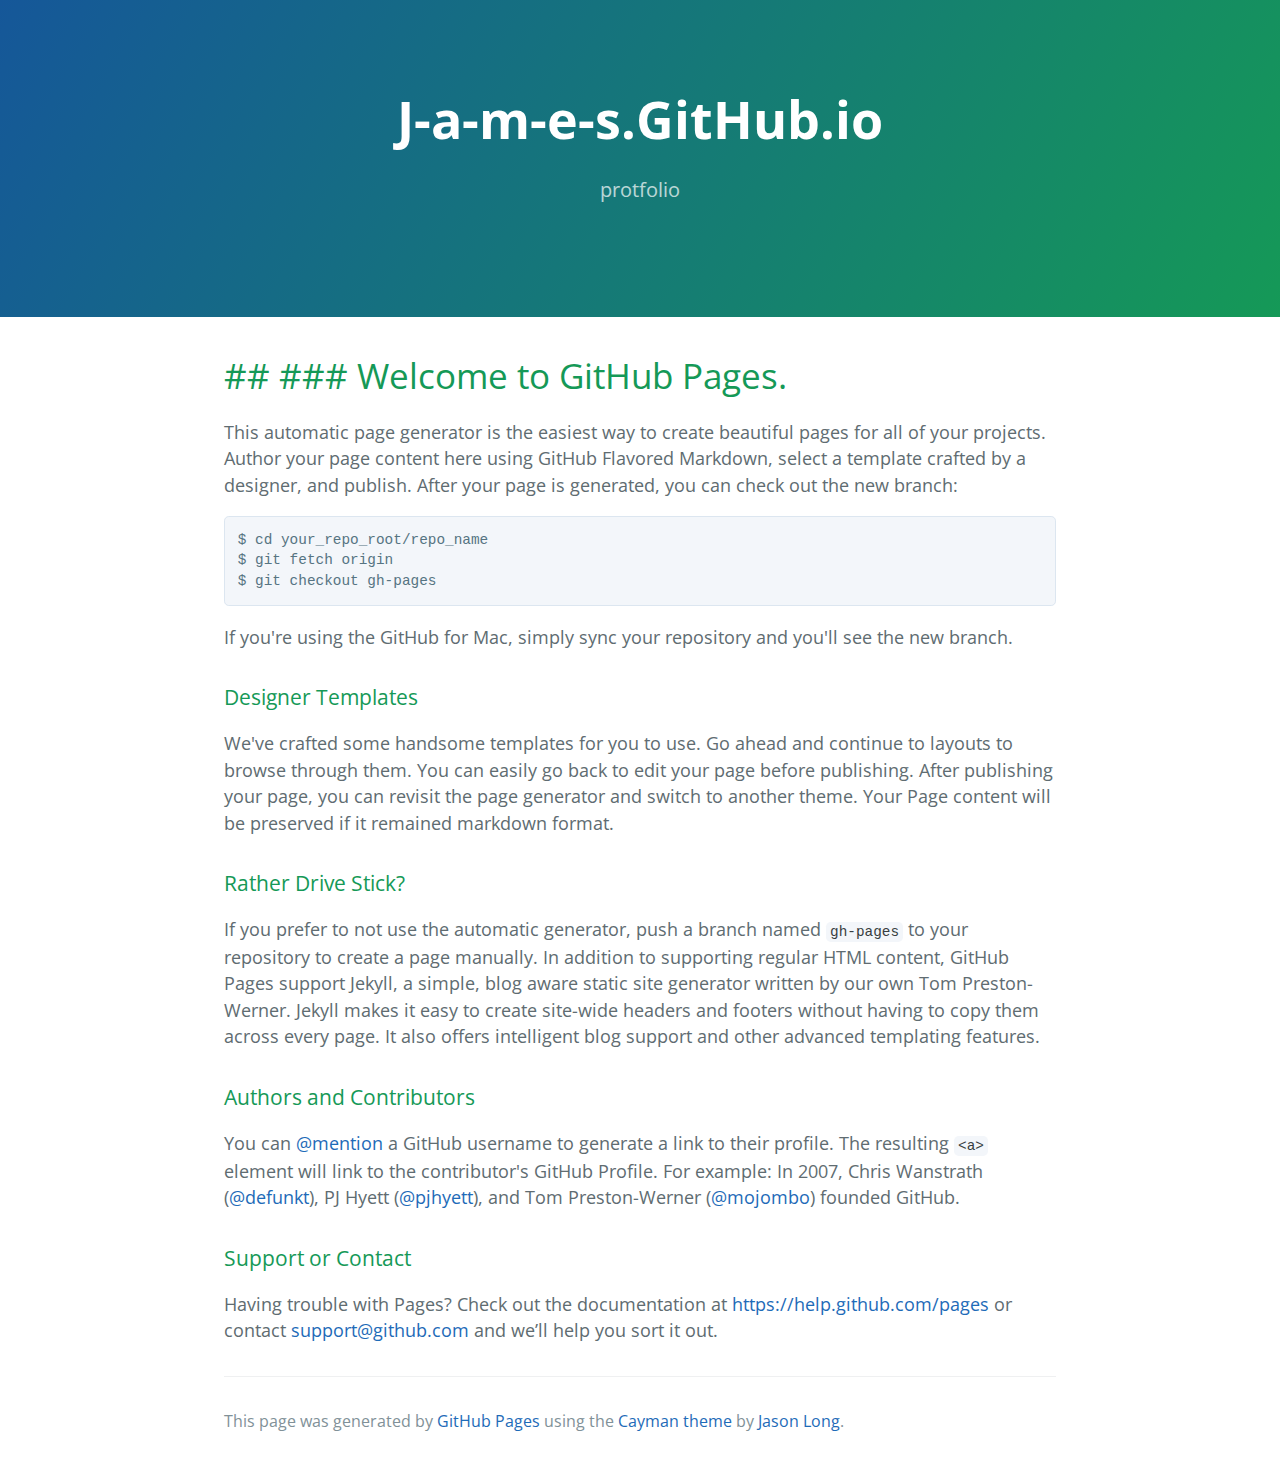
==== index.html @ eb18b42e "Revert "Replace master branch with page content via GitHub"" ====
<!DOCTYPE html>
<html lang="en-us">
  <head>
    <meta charset="UTF-8">
    <title>J-a-m-e-s.GitHub.io by j-a-m-e-s</title>
    <meta name="viewport" content="width=device-width, initial-scale=1">
    <link rel="stylesheet" type="text/css" href="stylesheets/normalize.css" media="screen">
    <link href='http://fonts.googleapis.com/css?family=Open+Sans:400,700' rel='stylesheet' type='text/css'>
    <link rel="stylesheet" type="text/css" href="stylesheets/stylesheet.css" media="screen">
    <link rel="stylesheet" type="text/css" href="stylesheets/github-light.css" media="screen">
  </head>
  <body>
    <section class="page-header">
      <h1 class="project-name">J-a-m-e-s.GitHub.io</h1>
      <h2 class="project-tagline">protfolio</h2>
    </section>

    <section class="main-content">
      <h1>
<a id="--welcome-to-github-pages" class="anchor" href="#--welcome-to-github-pages" aria-hidden="true"><span class="octicon octicon-link"></span></a>## ### Welcome to GitHub Pages.</h1>

<p>This automatic page generator is the easiest way to create beautiful pages for all of your projects. Author your page content here using GitHub Flavored Markdown, select a template crafted by a designer, and publish. After your page is generated, you can check out the new branch:</p>

<pre><code>$ cd your_repo_root/repo_name
$ git fetch origin
$ git checkout gh-pages
</code></pre>

<p>If you're using the GitHub for Mac, simply sync your repository and you'll see the new branch.</p>

<h3>
<a id="designer-templates" class="anchor" href="#designer-templates" aria-hidden="true"><span class="octicon octicon-link"></span></a>Designer Templates</h3>

<p>We've crafted some handsome templates for you to use. Go ahead and continue to layouts to browse through them. You can easily go back to edit your page before publishing. After publishing your page, you can revisit the page generator and switch to another theme. Your Page content will be preserved if it remained markdown format.</p>

<h3>
<a id="rather-drive-stick" class="anchor" href="#rather-drive-stick" aria-hidden="true"><span class="octicon octicon-link"></span></a>Rather Drive Stick?</h3>

<p>If you prefer to not use the automatic generator, push a branch named <code>gh-pages</code> to your repository to create a page manually. In addition to supporting regular HTML content, GitHub Pages support Jekyll, a simple, blog aware static site generator written by our own Tom Preston-Werner. Jekyll makes it easy to create site-wide headers and footers without having to copy them across every page. It also offers intelligent blog support and other advanced templating features.</p>

<h3>
<a id="authors-and-contributors" class="anchor" href="#authors-and-contributors" aria-hidden="true"><span class="octicon octicon-link"></span></a>Authors and Contributors</h3>

<p>You can <a href="https://github.com/blog/821" class="user-mention">@mention</a> a GitHub username to generate a link to their profile. The resulting <code>&lt;a&gt;</code> element will link to the contributor's GitHub Profile. For example: In 2007, Chris Wanstrath (<a href="https://github.com/defunkt" class="user-mention">@defunkt</a>), PJ Hyett (<a href="https://github.com/pjhyett" class="user-mention">@pjhyett</a>), and Tom Preston-Werner (<a href="https://github.com/mojombo" class="user-mention">@mojombo</a>) founded GitHub.</p>

<h3>
<a id="support-or-contact" class="anchor" href="#support-or-contact" aria-hidden="true"><span class="octicon octicon-link"></span></a>Support or Contact</h3>

<p>Having trouble with Pages? Check out the documentation at <a href="https://help.github.com/pages">https://help.github.com/pages</a> or contact <a href="mailto:support@github.com">support@github.com</a> and we’ll help you sort it out.</p>

      <footer class="site-footer">

        <span class="site-footer-credits">This page was generated by <a href="https://pages.github.com">GitHub Pages</a> using the <a href="https://github.com/jasonlong/cayman-theme">Cayman theme</a> by <a href="https://twitter.com/jasonlong">Jason Long</a>.</span>
      </footer>

    </section>

  
  </body>
</html>
---- stylesheets/stylesheet.css ----
* {
  box-sizing: border-box; }

body {
  padding: 0;
  margin: 0;
  font-family: "Open Sans", "Helvetica Neue", Helvetica, Arial, sans-serif;
  font-size: 16px;
  line-height: 1.5;
  color: #606c71; }

a {
  color: #1e6bb8;
  text-decoration: none; }
  a:hover {
    text-decoration: underline; }

.btn {
  display: inline-block;
  margin-bottom: 1rem;
  color: rgba(255, 255, 255, 0.7);
  background-color: rgba(255, 255, 255, 0.08);
  border-color: rgba(255, 255, 255, 0.2);
  border-style: solid;
  border-width: 1px;
  border-radius: 0.3rem;
  transition: color 0.2s, background-color 0.2s, border-color 0.2s; }
  .btn + .btn {
    margin-left: 1rem; }

.btn:hover {
  color: rgba(255, 255, 255, 0.8);
  text-decoration: none;
  background-color: rgba(255, 255, 255, 0.2);
  border-color: rgba(255, 255, 255, 0.3); }

@media screen and (min-width: 64em) {
  .btn {
    padding: 0.75rem 1rem; } }

@media screen and (min-width: 42em) and (max-width: 64em) {
  .btn {
    padding: 0.6rem 0.9rem;
    font-size: 0.9rem; } }

@media screen and (max-width: 42em) {
  .btn {
    display: block;
    width: 100%;
    padding: 0.75rem;
    font-size: 0.9rem; }
    .btn + .btn {
      margin-top: 1rem;
      margin-left: 0; } }

.page-header {
  color: #fff;
  text-align: center;
  background-color: #159957;
  background-image: linear-gradient(120deg, #155799, #159957); }

@media screen and (min-width: 64em) {
  .page-header {
    padding: 5rem 6rem; } }

@media screen and (min-width: 42em) and (max-width: 64em) {
  .page-header {
    padding: 3rem 4rem; } }

@media screen and (max-width: 42em) {
  .page-header {
    padding: 2rem 1rem; } }

.project-name {
  margin-top: 0;
  margin-bottom: 0.1rem; }

@media screen and (min-width: 64em) {
  .project-name {
    font-size: 3.25rem; } }

@media screen and (min-width: 42em) and (max-width: 64em) {
  .project-name {
    font-size: 2.25rem; } }

@media screen and (max-width: 42em) {
  .project-name {
    font-size: 1.75rem; } }

.project-tagline {
  margin-bottom: 2rem;
  font-weight: normal;
  opacity: 0.7; }

@media screen and (min-width: 64em) {
  .project-tagline {
    font-size: 1.25rem; } }

@media screen and (min-width: 42em) and (max-width: 64em) {
  .project-tagline {
    font-size: 1.15rem; } }

@media screen and (max-width: 42em) {
  .project-tagline {
    font-size: 1rem; } }

.main-content :first-child {
  margin-top: 0; }
.main-content img {
  max-width: 100%; }
.main-content h1, .main-content h2, .main-content h3, .main-content h4, .main-content h5, .main-content h6 {
  margin-top: 2rem;
  margin-bottom: 1rem;
  font-weight: normal;
  color: #159957; }
.main-content p {
  margin-bottom: 1em; }
.main-content code {
  padding: 2px 4px;
  font-family: Consolas, "Liberation Mono", Menlo, Courier, monospace;
  font-size: 0.9rem;
  color: #383e41;
  background-color: #f3f6fa;
  border-radius: 0.3rem; }
.main-content pre {
  padding: 0.8rem;
  margin-top: 0;
  margin-bottom: 1rem;
  font: 1rem Consolas, "Liberation Mono", Menlo, Courier, monospace;
  color: #567482;
  word-wrap: normal;
  background-color: #f3f6fa;
  border: solid 1px #dce6f0;
  border-radius: 0.3rem; }
  .main-content pre > code {
    padding: 0;
    margin: 0;
    font-size: 0.9rem;
    color: #567482;
    word-break: normal;
    white-space: pre;
    background: transparent;
    border: 0; }
.main-content .highlight {
  margin-bottom: 1rem; }
  .main-content .highlight pre {
    margin-bottom: 0;
    word-break: normal; }
.main-content .highlight pre, .main-content pre {
  padding: 0.8rem;
  overflow: auto;
  font-size: 0.9rem;
  line-height: 1.45;
  border-radius: 0.3rem; }
.main-content pre code, .main-content pre tt {
  display: inline;
  max-width: initial;
  padding: 0;
  margin: 0;
  overflow: initial;
  line-height: inherit;
  word-wrap: normal;
  background-color: transparent;
  border: 0; }
  .main-content pre code:before, .main-content pre code:after, .main-content pre tt:before, .main-content pre tt:after {
    content: normal; }
.main-content ul, .main-content ol {
  margin-top: 0; }
.main-content blockquote {
  padding: 0 1rem;
  margin-left: 0;
  color: #819198;
  border-left: 0.3rem solid #dce6f0; }
  .main-content blockquote > :first-child {
    margin-top: 0; }
  .main-content blockquote > :last-child {
    margin-bottom: 0; }
.main-content table {
  display: block;
  width: 100%;
  overflow: auto;
  word-break: normal;
  word-break: keep-all; }
  .main-content table th {
    font-weight: bold; }
  .main-content table th, .main-content table td {
    padding: 0.5rem 1rem;
    border: 1px solid #e9ebec; }
.main-content dl {
  padding: 0; }
  .main-content dl dt {
    padding: 0;
    margin-top: 1rem;
    font-size: 1rem;
    font-weight: bold; }
  .main-content dl dd {
    padding: 0;
    margin-bottom: 1rem; }
.main-content hr {
  height: 2px;
  padding: 0;
  margin: 1rem 0;
  background-color: #eff0f1;
  border: 0; }

@media screen and (min-width: 64em) {
  .main-content {
    max-width: 64rem;
    padding: 2rem 6rem;
    margin: 0 auto;
    font-size: 1.1rem; } }

@media screen and (min-width: 42em) and (max-width: 64em) {
  .main-content {
    padding: 2rem 4rem;
    font-size: 1.1rem; } }

@media screen and (max-width: 42em) {
  .main-content {
    padding: 2rem 1rem;
    font-size: 1rem; } }

.site-footer {
  padding-top: 2rem;
  margin-top: 2rem;
  border-top: solid 1px #eff0f1; }

.site-footer-owner {
  display: block;
  font-weight: bold; }

.site-footer-credits {
  color: #819198; }

@media screen and (min-width: 64em) {
  .site-footer {
    font-size: 1rem; } }

@media screen and (min-width: 42em) and (max-width: 64em) {
  .site-footer {
    font-size: 1rem; } }

@media screen and (max-width: 42em) {
  .site-footer {
    font-size: 0.9rem; } }
---- stylesheets/github-light.css ----
/*
   Copyright 2014 GitHub Inc.

   Licensed under the Apache License, Version 2.0 (the "License");
   you may not use this file except in compliance with the License.
   You may obtain a copy of the License at

       http://www.apache.org/licenses/LICENSE-2.0

   Unless required by applicable law or agreed to in writing, software
   distributed under the License is distributed on an "AS IS" BASIS,
   WITHOUT WARRANTIES OR CONDITIONS OF ANY KIND, either express or implied.
   See the License for the specific language governing permissions and
   limitations under the License.

*/

.pl-c /* comment */ {
  color: #969896;
}

.pl-c1      /* constant, markup.raw, meta.diff.header, meta.module-reference, meta.property-name, support, support.constant, support.variable, variable.other.constant */,
.pl-s .pl-v /* string variable */ {
  color: #0086b3;
}

.pl-e  /* entity */,
.pl-en /* entity.name */ {
  color: #795da3;
}

.pl-s .pl-s1 /* string source */,
.pl-smi      /* storage.modifier.import, storage.modifier.package, storage.type.java, variable.other, variable.parameter.function */ {
  color: #333;
}

.pl-ent /* entity.name.tag */ {
  color: #63a35c;
}

.pl-k /* keyword, storage, storage.type */ {
  color: #a71d5d;
}

.pl-pds              /* punctuation.definition.string, string.regexp.character-class */,
.pl-s                /* string */,
.pl-s .pl-pse .pl-s1 /* string punctuation.section.embedded source */,
.pl-sr               /* string.regexp */,
.pl-sr .pl-cce       /* string.regexp constant.character.escape */,
.pl-sr .pl-sra       /* string.regexp string.regexp.arbitrary-repitition */,
.pl-sr .pl-sre       /* string.regexp source.ruby.embedded */ {
  color: #183691;
}

.pl-v /* variable */ {
  color: #ed6a43;
}

.pl-id /* invalid.deprecated */ {
  color: #b52a1d;
}

.pl-ii /* invalid.illegal */ {
  background-color: #b52a1d;
  color: #f8f8f8;
}

.pl-sr .pl-cce /* string.regexp constant.character.escape */ {
  color: #63a35c;
  font-weight: bold;
}

.pl-ml /* markup.list */ {
  color: #693a17;
}

.pl-mh        /* markup.heading */,
.pl-mh .pl-en /* markup.heading entity.name */,
.pl-ms        /* meta.separator */ {
  color: #1d3e81;
  font-weight: bold;
}

.pl-mq /* markup.quote */ {
  color: #008080;
}

.pl-mi /* markup.italic */ {
  color: #333;
  font-style: italic;
}

.pl-mb /* markup.bold */ {
  color: #333;
  font-weight: bold;
}

.pl-md /* markup.deleted, meta.diff.header.from-file */ {
  background-color: #ffecec;
  color: #bd2c00;
}

.pl-mi1 /* markup.inserted, meta.diff.header.to-file */ {
  background-color: #eaffea;
  color: #55a532;
}

.pl-mdr /* meta.diff.range */ {
  color: #795da3;
  font-weight: bold;
}

.pl-mo /* meta.output */ {
  color: #1d3e81;
}
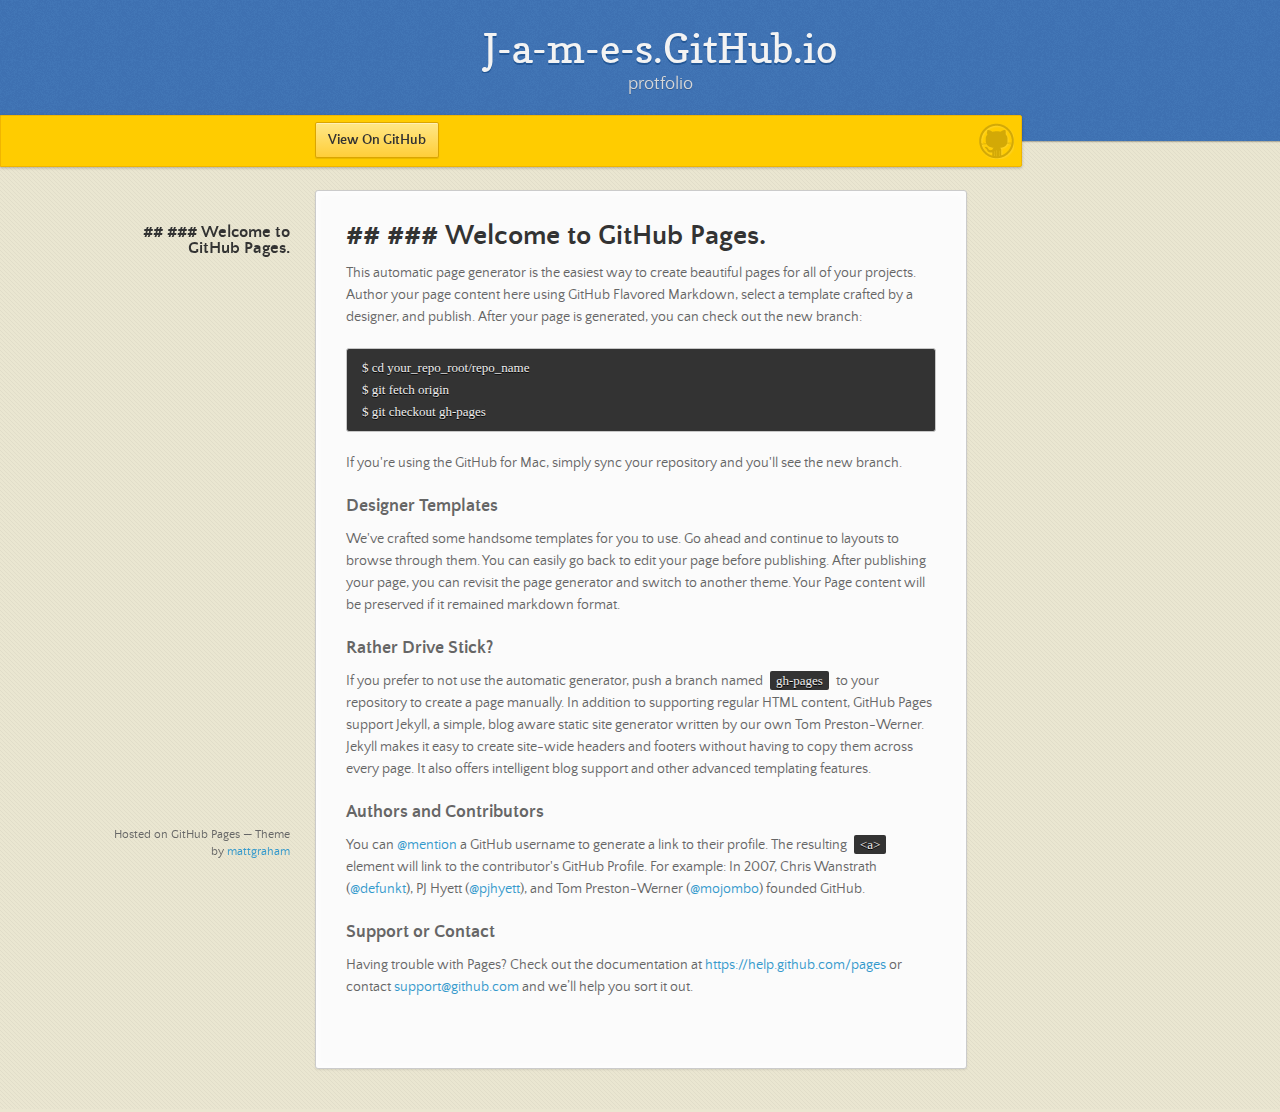
==== commit 117d1772: "Revert "Revert "Replace master branch with page content via GitHub""" ====
--- a/index.html
+++ b/index.html
@@ -1,22 +1,38 @@
-<!DOCTYPE html>
-<html lang="en-us">
+<!doctype html>
+<html>
   <head>
-    <meta charset="UTF-8">
+    <meta charset="utf-8">
+    <meta http-equiv="X-UA-Compatible" content="chrome=1">
     <title>J-a-m-e-s.GitHub.io by j-a-m-e-s</title>
-    <meta name="viewport" content="width=device-width, initial-scale=1">
-    <link rel="stylesheet" type="text/css" href="stylesheets/normalize.css" media="screen">
-    <link href='http://fonts.googleapis.com/css?family=Open+Sans:400,700' rel='stylesheet' type='text/css'>
-    <link rel="stylesheet" type="text/css" href="stylesheets/stylesheet.css" media="screen">
-    <link rel="stylesheet" type="text/css" href="stylesheets/github-light.css" media="screen">
+    <link rel="stylesheet" href="stylesheets/styles.css">
+    <link rel="stylesheet" href="stylesheets/github-dark.css">
+    <script src="https://ajax.googleapis.com/ajax/libs/jquery/1.7.1/jquery.min.js"></script>
+    <script src="javascripts/main.js"></script>
+    <!--[if lt IE 9]>
+      <script src="//html5shiv.googlecode.com/svn/trunk/html5.js"></script>
+    <![endif]-->
+    <meta name="viewport" content="width=device-width, initial-scale=1, user-scalable=no">
+
   </head>
   <body>
-    <section class="page-header">
-      <h1 class="project-name">J-a-m-e-s.GitHub.io</h1>
-      <h2 class="project-tagline">protfolio</h2>
-    </section>
 
-    <section class="main-content">
-      <h1>
+      <header>
+        <h1>J-a-m-e-s.GitHub.io</h1>
+        <p>protfolio</p>
+      </header>
+
+      <div id="banner">
+        <span id="logo"></span>
+
+        <a href="https://github.com/j-a-m-e-s" class="button fork"><strong>View On GitHub</strong></a>
+      </div><!-- end banner -->
+
+    <div class="wrapper">
+      <nav>
+        <ul></ul>
+      </nav>
+      <section>
+        <h1>
 <a id="--welcome-to-github-pages" class="anchor" href="#--welcome-to-github-pages" aria-hidden="true"><span class="octicon octicon-link"></span></a>## ### Welcome to GitHub Pages.</h1>
 
 <p>This automatic page generator is the easiest way to create beautiful pages for all of your projects. Author your page content here using GitHub Flavored Markdown, select a template crafted by a designer, and publish. After your page is generated, you can check out the new branch:</p>
@@ -47,15 +63,12 @@
 <a id="support-or-contact" class="anchor" href="#support-or-contact" aria-hidden="true"><span class="octicon octicon-link"></span></a>Support or Contact</h3>
 
 <p>Having trouble with Pages? Check out the documentation at <a href="https://help.github.com/pages">https://help.github.com/pages</a> or contact <a href="mailto:support@github.com">support@github.com</a> and we’ll help you sort it out.</p>
-
-      <footer class="site-footer">
-
-        <span class="site-footer-credits">This page was generated by <a href="https://pages.github.com">GitHub Pages</a> using the <a href="https://github.com/jasonlong/cayman-theme">Cayman theme</a> by <a href="https://twitter.com/jasonlong">Jason Long</a>.</span>
+      </section>
+      <footer>
+        <p><small>Hosted on GitHub Pages &mdash; Theme by <a href="https://twitter.com/michigangraham">mattgraham</a></small></p>
       </footer>
-
-    </section>
-
-  
+    </div>
+    <!--[if !IE]><script>fixScale(document);</script><![endif]-->
+    
   </body>
 </html>
-
--- a/stylesheets/styles.css
+++ b/stylesheets/styles.css
@@ -0,0 +1,1010 @@
+/*
+Leap Day for GitHub Pages
+by Matt Graham
+*/
+@font-face {
+  font-family: 'Quattrocento Sans';
+  src: url("../fonts/quattrocentosans-bold-webfont.eot");
+  src: url("../fonts/quattrocentosans-bold-webfont.eot?#iefix") format("embedded-opentype"), url("../fonts/quattrocentosans-bold-webfont.woff") format("woff"), url("../fonts/quattrocentosans-bold-webfont.ttf") format("truetype"), url("../fonts/quattrocentosans-bold-webfont.svg#QuattrocentoSansBold") format("svg");
+  font-weight: bold;
+  font-style: normal;
+}
+
+@font-face {
+  font-family: 'Quattrocento Sans';
+  src: url("../fonts/quattrocentosans-bolditalic-webfont.eot");
+  src: url("../fonts/quattrocentosans-bolditalic-webfont.eot?#iefix") format("embedded-opentype"), url("../fonts/quattrocentosans-bolditalic-webfont.woff") format("woff"), url("../fonts/quattrocentosans-bolditalic-webfont.ttf") format("truetype"), url("../fonts/quattrocentosans-bolditalic-webfont.svg#QuattrocentoSansBoldItalic") format("svg");
+  font-weight: bold;
+  font-style: italic;
+}
+
+@font-face {
+  font-family: 'Quattrocento Sans';
+  src: url("../fonts/quattrocentosans-italic-webfont.eot");
+  src: url("../fonts/quattrocentosans-italic-webfont.eot?#iefix") format("embedded-opentype"), url("../fonts/quattrocentosans-italic-webfont.woff") format("woff"), url("../fonts/quattrocentosans-italic-webfont.ttf") format("truetype"), url("../fonts/quattrocentosans-italic-webfont.svg#QuattrocentoSansItalic") format("svg");
+  font-weight: normal;
+  font-style: italic;
+}
+
+@font-face {
+  font-family: 'Quattrocento Sans';
+  src: url("../fonts/quattrocentosans-regular-webfont.eot");
+  src: url("../fonts/quattrocentosans-regular-webfont.eot?#iefix") format("embedded-opentype"), url("../fonts/quattrocentosans-regular-webfont.woff") format("woff"), url("../fonts/quattrocentosans-regular-webfont.ttf") format("truetype"), url("../fonts/quattrocentosans-regular-webfont.svg#QuattrocentoSansRegular") format("svg");
+  font-weight: normal;
+  font-style: normal;
+}
+
+@font-face {
+  font-family: 'Copse';
+  src: url("../fonts/copse-regular-webfont.eot");
+  src: url("../fonts/copse-regular-webfont.eot?#iefix") format("embedded-opentype"), url("../fonts/copse-regular-webfont.woff") format("woff"), url("../fonts/copse-regular-webfont.ttf") format("truetype"), url("../fonts/copse-regular-webfont.svg#CopseRegular") format("svg");
+  font-weight: normal;
+  font-style: normal;
+}
+
+/* normalize.css 2012-02-07T12:37 UTC - https://github.com/necolas/normalize.css */
+/* =============================================================================
+   HTML5 display definitions
+   ========================================================================== */
+/*
+ * Corrects block display not defined in IE6/7/8/9 & FF3
+ */
+article,
+aside,
+details,
+figcaption,
+figure,
+footer,
+header,
+hgroup,
+nav,
+section,
+summary {
+  display: block;
+}
+
+/*
+ * Corrects inline-block display not defined in IE6/7/8/9 & FF3
+ */
+audio,
+canvas,
+video {
+  display: inline-block;
+  *display: inline;
+  *zoom: 1;
+}
+
+/*
+ * Prevents modern browsers from displaying 'audio' without controls
+ */
+audio:not([controls]) {
+  display: none;
+}
+
+/*
+ * Addresses styling for 'hidden' attribute not present in IE7/8/9, FF3, S4
+ * Known issue: no IE6 support
+ */
+[hidden] {
+  display: none;
+}
+
+/* =============================================================================
+   Base
+   ========================================================================== */
+/*
+ * 1. Corrects text resizing oddly in IE6/7 when body font-size is set using em units
+ *    http://clagnut.com/blog/348/#c790
+ * 2. Prevents iOS text size adjust after orientation change, without disabling user zoom
+ *    www.456bereastreet.com/archive/201012/controlling_text_size_in_safari_for_ios_without_disabling_user_zoom/
+ */
+html {
+  font-size: 100%;
+  /* 1 */
+  -webkit-text-size-adjust: 100%;
+  /* 2 */
+  -ms-text-size-adjust: 100%;
+  /* 2 */
+}
+
+/*
+ * Addresses font-family inconsistency between 'textarea' and other form elements.
+ */
+html,
+button,
+input,
+select,
+textarea {
+  font-family: sans-serif;
+}
+
+/*
+ * Addresses margins handled incorrectly in IE6/7
+ */
+body {
+  margin: 0;
+}
+
+/* =============================================================================
+   Links
+   ========================================================================== */
+/*
+ * Addresses outline displayed oddly in Chrome
+ */
+a:focus {
+  outline: thin dotted;
+}
+
+/*
+ * Improves readability when focused and also mouse hovered in all browsers
+ * people.opera.com/patrickl/experiments/keyboard/test
+ */
+a:hover,
+a:active {
+  outline: 0;
+}
+
+/* =============================================================================
+   Typography
+   ========================================================================== */
+/*
+ * Addresses font sizes and margins set differently in IE6/7
+ * Addresses font sizes within 'section' and 'article' in FF4+, Chrome, S5
+ */
+h1 {
+  font-size: 2em;
+  margin: 0.67em 0;
+}
+
+h2 {
+  font-size: 1.5em;
+  margin: 0.83em 0;
+}
+
+h3 {
+  font-size: 1.17em;
+  margin: 1em 0;
+}
+
+h4 {
+  font-size: 1em;
+  margin: 1.33em 0;
+}
+
+h5 {
+  font-size: 0.83em;
+  margin: 1.67em 0;
+}
+
+h6 {
+  font-size: 0.75em;
+  margin: 2.33em 0;
+}
+
+/*
+ * Addresses styling not present in IE7/8/9, S5, Chrome
+ */
+abbr[title] {
+  border-bottom: 1px dotted;
+}
+
+/*
+ * Addresses style set to 'bolder' in FF3+, S4/5, Chrome
+*/
+b,
+strong {
+  font-weight: bold;
+}
+
+blockquote {
+  margin: 1em 40px;
+}
+
+/*
+ * Addresses styling not present in S5, Chrome
+ */
+dfn {
+  font-style: italic;
+}
+
+/*
+ * Addresses styling not present in IE6/7/8/9
+ */
+mark {
+  background: #ff0;
+  color: #000;
+}
+
+/*
+ * Addresses margins set differently in IE6/7
+ */
+p,
+pre {
+  margin: 1em 0;
+}
+
+/*
+ * Corrects font family set oddly in IE6, S4/5, Chrome
+ * en.wikipedia.org/wiki/User:Davidgothberg/Test59
+ */
+pre,
+code,
+kbd,
+samp {
+  font-family: monospace, serif;
+  _font-family: 'courier new', monospace;
+  font-size: 1em;
+}
+
+/*
+ * 1. Addresses CSS quotes not supported in IE6/7
+ * 2. Addresses quote property not supported in S4
+ */
+/* 1 */
+q {
+  quotes: none;
+}
+
+/* 2 */
+q:before,
+q:after {
+  content: '';
+  content: none;
+}
+
+small {
+  font-size: 75%;
+}
+
+/*
+ * Prevents sub and sup affecting line-height in all browsers
+ * gist.github.com/413930
+ */
+sub,
+sup {
+  font-size: 75%;
+  line-height: 0;
+  position: relative;
+  vertical-align: baseline;
+}
+
+sup {
+  top: -0.5em;
+}
+
+sub {
+  bottom: -0.25em;
+}
+
+/* =============================================================================
+   Lists
+   ========================================================================== */
+/*
+ * Addresses margins set differently in IE6/7
+ */
+dl,
+menu,
+ol,
+ul {
+  margin: 1em 0;
+}
+
+dd {
+  margin: 0 0 0 40px;
+}
+
+/*
+ * Addresses paddings set differently in IE6/7
+ */
+menu,
+ol,
+ul {
+  padding: 0 0 0 40px;
+}
+
+/*
+ * Corrects list images handled incorrectly in IE7
+ */
+nav ul,
+nav ol {
+  list-style: none;
+  list-style-image: none;
+}
+
+/* =============================================================================
+   Embedded content
+   ========================================================================== */
+/*
+ * 1. Removes border when inside 'a' element in IE6/7/8/9, FF3
+ * 2. Improves image quality when scaled in IE7
+ *    code.flickr.com/blog/2008/11/12/on-ui-quality-the-little-things-client-side-image-resizing/
+ */
+img {
+  border: 0;
+  /* 1 */
+  -ms-interpolation-mode: bicubic;
+  /* 2 */
+}
+
+/*
+ * Corrects overflow displayed oddly in IE9
+ */
+svg:not(:root) {
+  overflow: hidden;
+}
+
+/* =============================================================================
+   Figures
+   ========================================================================== */
+/*
+ * Addresses margin not present in IE6/7/8/9, S5, O11
+ */
+figure {
+  margin: 0;
+}
+
+/* =============================================================================
+   Forms
+   ========================================================================== */
+/*
+ * Corrects margin displayed oddly in IE6/7
+ */
+form {
+  margin: 0;
+}
+
+/*
+ * Define consistent border, margin, and padding
+ */
+fieldset {
+  border: 1px solid #c0c0c0;
+  margin: 0 2px;
+  padding: 0.35em 0.625em 0.75em;
+}
+
+/*
+ * 1. Corrects color not being inherited in IE6/7/8/9
+ * 2. Corrects text not wrapping in FF3 
+ * 3. Corrects alignment displayed oddly in IE6/7
+ */
+legend {
+  border: 0;
+  /* 1 */
+  padding: 0;
+  white-space: normal;
+  /* 2 */
+  *margin-left: -7px;
+  /* 3 */
+}
+
+/*
+ * 1. Corrects font size not being inherited in all browsers
+ * 2. Addresses margins set differently in IE6/7, FF3+, S5, Chrome
+ * 3. Improves appearance and consistency in all browsers
+ */
+button,
+input,
+select,
+textarea {
+  font-size: 100%;
+  /* 1 */
+  margin: 0;
+  /* 2 */
+  vertical-align: baseline;
+  /* 3 */
+  *vertical-align: middle;
+  /* 3 */
+}
+
+/*
+ * Addresses FF3/4 setting line-height on 'input' using !important in the UA stylesheet
+ */
+button,
+input {
+  line-height: normal;
+  /* 1 */
+}
+
+/*
+ * 1. Improves usability and consistency of cursor style between image-type 'input' and others
+ * 2. Corrects inability to style clickable 'input' types in iOS
+ * 3. Removes inner spacing in IE7 without affecting normal text inputs
+ *    Known issue: inner spacing remains in IE6
+ */
+button,
+input[type="button"],
+input[type="reset"],
+input[type="submit"] {
+  cursor: pointer;
+  /* 1 */
+  -webkit-appearance: button;
+  /* 2 */
+  *overflow: visible;
+  /* 3 */
+}
+
+/*
+ * Re-set default cursor for disabled elements
+ */
+button[disabled],
+input[disabled] {
+  cursor: default;
+}
+
+/*
+ * 1. Addresses box sizing set to content-box in IE8/9
+ * 2. Removes excess padding in IE8/9
+ * 3. Removes excess padding in IE7
+      Known issue: excess padding remains in IE6
+ */
+input[type="checkbox"],
+input[type="radio"] {
+  box-sizing: border-box;
+  /* 1 */
+  padding: 0;
+  /* 2 */
+  *height: 13px;
+  /* 3 */
+  *width: 13px;
+  /* 3 */
+}
+
+/*
+ * 1. Addresses appearance set to searchfield in S5, Chrome
+ * 2. Addresses box-sizing set to border-box in S5, Chrome (include -moz to future-proof)
+ */
+input[type="search"] {
+  -webkit-appearance: textfield;
+  /* 1 */
+  -moz-box-sizing: content-box;
+  -webkit-box-sizing: content-box;
+  /* 2 */
+  box-sizing: content-box;
+}
+
+/*
+ * Removes inner padding and search cancel button in S5, Chrome on OS X
+ */
+input[type="search"]::-webkit-search-decoration,
+input[type="search"]::-webkit-search-cancel-button {
+  -webkit-appearance: none;
+}
+
+/*
+ * Removes inner padding and border in FF3+
+ * www.sitepen.com/blog/2008/05/14/the-devils-in-the-details-fixing-dojos-toolbar-buttons/
+ */
+button::-moz-focus-inner,
+input::-moz-focus-inner {
+  border: 0;
+  padding: 0;
+}
+
+/*
+ * 1. Removes default vertical scrollbar in IE6/7/8/9
+ * 2. Improves readability and alignment in all browsers
+ */
+textarea {
+  overflow: auto;
+  /* 1 */
+  vertical-align: top;
+  /* 2 */
+}
+
+/* =============================================================================
+   Tables
+   ========================================================================== */
+/*
+ * Remove most spacing between table cells
+ */
+table {
+  border-collapse: collapse;
+  border-spacing: 0;
+}
+
+body {
+  font: 14px/22px "Quattrocento Sans", "Helvetica Neue", Helvetica, Arial, sans-serif;
+  color: #666;
+  font-weight: 300;
+  margin: 0px;
+  padding: 0px 0 20px 0px;
+  background: url(../images/body-background.png) #eae6d1;
+}
+
+h1, h2, h3, h4, h5, h6 {
+  color: #333;
+  margin: 0 0 10px;
+}
+
+p, ul, ol, table, pre, dl {
+  margin: 0 0 20px;
+}
+
+h1, h2, h3 {
+  line-height: 1.1;
+}
+
+h1 {
+  font-size: 28px;
+}
+
+h2 {
+  font-size: 24px;
+  color: #393939;
+}
+
+h3, h4, h5, h6 {
+  color: #666666;
+}
+
+h3 {
+  font-size: 18px;
+  line-height: 24px;
+}
+
+a {
+  color: #3399cc;
+  font-weight: 400;
+  text-decoration: none;
+}
+
+a small {
+  font-size: 11px;
+  color: #666;
+  margin-top: -0.6em;
+  display: block;
+}
+
+ul {
+  list-style-image: url("../images/bullet.png");
+}
+
+strong {
+  font-weight: bold;
+  color: #333;
+}
+
+.wrapper {
+  width: 650px;
+  margin: 0 auto;
+  position: relative;
+}
+
+section img {
+  max-width: 100%;
+}
+
+blockquote {
+  border-left: 1px solid #ffcc00;
+  margin: 0;
+  padding: 0 0 0 20px;
+  font-style: italic;
+}
+
+code {
+  font-family: "Lucida Sans", Monaco, Bitstream Vera Sans Mono, Lucida Console, Terminal;
+  font-size: 13px;
+  color: #efefef;
+  text-shadow: 0px 1px 0px #000;
+  margin: 0 4px;
+  padding: 2px 6px;
+  background: #333;
+  -moz-border-radius: 2px;
+  -webkit-border-radius: 2px;
+  -o-border-radius: 2px;
+  -ms-border-radius: 2px;
+  -khtml-border-radius: 2px;
+  border-radius: 2px;
+}
+
+pre {
+  padding: 8px 15px;
+  background: #333333;
+  -moz-border-radius: 3px;
+  -webkit-border-radius: 3px;
+  -o-border-radius: 3px;
+  -ms-border-radius: 3px;
+  -khtml-border-radius: 3px;
+  border-radius: 3px;
+  border: 1px solid #c7c7c7;
+  overflow: auto;
+  overflow-y: hidden;
+}
+pre code {
+  margin: 0px;
+  padding: 0px;
+}
+
+table {
+  width: 100%;
+  border-collapse: collapse;
+}
+
+th {
+  text-align: left;
+  padding: 5px 10px;
+  border-bottom: 1px solid #e5e5e5;
+  color: #444;
+}
+
+td {
+  text-align: left;
+  padding: 5px 10px;
+  border-bottom: 1px solid #e5e5e5;
+  border-right: 1px solid #ffcc00;
+}
+td:first-child {
+  border-left: 1px solid #ffcc00;
+}
+
+hr {
+  border: 0;
+  outline: none;
+  height: 11px;
+  background: transparent url("../images/hr.gif") center center repeat-x;
+  margin: 0 0 20px;
+}
+
+dt {
+  color: #444;
+  font-weight: 700;
+}
+
+header {
+  padding: 25px 20px 40px 20px;
+  margin: 0;
+  position: fixed;
+  top: 0;
+  left: 0;
+  right: 0;
+  width: 100%;
+  text-align: center;
+  background: url(../images/background.png) #4276b6;
+  -moz-box-shadow: 1px 0px 2px rgba(0, 0, 0, 0.75);
+  -webkit-box-shadow: 1px 0px 2px rgba(0, 0, 0, 0.75);
+  -o-box-shadow: 1px 0px 2px rgba(0, 0, 0, 0.75);
+  box-shadow: 1px 0px 2px rgba(0, 0, 0, 0.75);
+  z-index: 99;
+  -webkit-font-smoothing: antialiased;
+  min-height: 76px;
+}
+header h1 {
+  font: 40px/48px "Copse", "Helvetica Neue", Helvetica, Arial, sans-serif;
+  color: #f3f3f3;
+  text-shadow: 0px 2px 0px #235796;
+  margin: 0px;
+  white-space: nowrap;
+  overflow: hidden;
+  text-overflow: ellipsis;
+  -o-text-overflow: ellipsis;
+  -ms-text-overflow: ellipsis;
+}
+header p {
+  color: #d8d8d8;
+  text-shadow: rgba(0, 0, 0, 0.2) 0 1px 0;
+  font-size: 18px;
+  margin: 0px;
+}
+
+#banner {
+  z-index: 100;
+  left: 0;
+  right: 50%;
+  height: 50px;
+  margin-right: -382px;
+  position: fixed;
+  top: 115px;
+  background: #ffcc00;
+  border: 1px solid #f0b500;
+  -moz-box-shadow: 0px 1px 3px rgba(0, 0, 0, 0.25);
+  -webkit-box-shadow: 0px 1px 3px rgba(0, 0, 0, 0.25);
+  -o-box-shadow: 0px 1px 3px rgba(0, 0, 0, 0.25);
+  box-shadow: 0px 1px 3px rgba(0, 0, 0, 0.25);
+  -moz-border-radius: 0px 2px 2px 0px;
+  -webkit-border-radius: 0px 2px 2px 0px;
+  -o-border-radius: 0px 2px 2px 0px;
+  -ms-border-radius: 0px 2px 2px 0px;
+  -khtml-border-radius: 0px 2px 2px 0px;
+  border-radius: 0px 2px 2px 0px;
+  padding-right: 10px;
+}
+#banner .button {
+  border: 1px solid #dba500;
+  background: -webkit-gradient(linear, 50% 0%, 50% 100%, color-stop(0%, #ffe788), color-stop(100%, #ffce38));
+  background: -webkit-linear-gradient(#ffe788, #ffce38);
+  background: -moz-linear-gradient(#ffe788, #ffce38);
+  background: -o-linear-gradient(#ffe788, #ffce38);
+  background: -ms-linear-gradient(#ffe788, #ffce38);
+  background: linear-gradient(#ffe788, #ffce38);
+  -moz-border-radius: 2px;
+  -webkit-border-radius: 2px;
+  -o-border-radius: 2px;
+  -ms-border-radius: 2px;
+  -khtml-border-radius: 2px;
+  border-radius: 2px;
+  -moz-box-shadow: inset 0px 1px 0px rgba(255, 255, 255, 0.4), 0px 1px 1px rgba(0, 0, 0, 0.1);
+  -webkit-box-shadow: inset 0px 1px 0px rgba(255, 255, 255, 0.4), 0px 1px 1px rgba(0, 0, 0, 0.1);
+  -o-box-shadow: inset 0px 1px 0px rgba(255, 255, 255, 0.4), 0px 1px 1px rgba(0, 0, 0, 0.1);
+  box-shadow: inset 0px 1px 0px rgba(255, 255, 255, 0.4), 0px 1px 1px rgba(0, 0, 0, 0.1);
+  background-color: #FFE788;
+  margin-left: 5px;
+  padding: 10px 12px;
+  margin-top: 6px;
+  line-height: 14px;
+  font-size: 14px;
+  color: #333;
+  font-weight: bold;
+  display: inline-block;
+  text-align: center;
+}
+#banner .button:hover {
+  background: -webkit-gradient(linear, 50% 0%, 50% 100%, color-stop(0%, #ffe788), color-stop(100%, #ffe788));
+  background: -webkit-linear-gradient(#ffe788, #ffe788);
+  background: -moz-linear-gradient(#ffe788, #ffe788);
+  background: -o-linear-gradient(#ffe788, #ffe788);
+  background: -ms-linear-gradient(#ffe788, #ffe788);
+  background: linear-gradient(#ffe788, #ffe788);
+  background-color: #ffeca0;
+}
+#banner .fork {
+  position: fixed;
+  left: 50%;
+  margin-left: -325px;
+  padding: 10px 12px;
+  margin-top: 6px;
+  line-height: 14px;
+  font-size: 14px;
+  background-color: #FFE788;
+}
+#banner .downloads {
+  float: right;
+  margin: 0 45px 0 0;
+}
+#banner .downloads span {
+  float: left;
+  line-height: 52px;
+  font-size: 90%;
+  color: #9d7f0d;
+  text-transform: uppercase;
+  text-shadow: rgba(255, 255, 255, 0.2) 0 1px 0;
+}
+#banner ul {
+  list-style: none;
+  height: 40px;
+  padding: 0;
+  float: left;
+  margin-left: 10px;
+}
+#banner ul li {
+  display: inline;
+}
+#banner ul li a.button {
+  background-color: #FFE788;
+}
+#banner #logo {
+  position: absolute;
+  height: 36px;
+  width: 36px;
+  right: 7px;
+  top: 7px;
+  display: block;
+  background: url(../images/octocat-logo.png);
+}
+
+section {
+  width: 590px;
+  padding: 30px 30px 50px 30px;
+  margin: 20px 0;
+  margin-top: 190px;
+  position: relative;
+  background: #fbfbfb;
+  -moz-border-radius: 3px;
+  -webkit-border-radius: 3px;
+  -o-border-radius: 3px;
+  -ms-border-radius: 3px;
+  -khtml-border-radius: 3px;
+  border-radius: 3px;
+  border: 1px solid #cbcbcb;
+  -moz-box-shadow: 0px 1px 2px rgba(0, 0, 0, 0.09), inset 0px 0px 2px 2px rgba(255, 255, 255, 0.5), inset 0 0 5px 5px rgba(255, 255, 255, 0.4);
+  -webkit-box-shadow: 0px 1px 2px rgba(0, 0, 0, 0.09), inset 0px 0px 2px 2px rgba(255, 255, 255, 0.5), inset 0 0 5px 5px rgba(255, 255, 255, 0.4);
+  -o-box-shadow: 0px 1px 2px rgba(0, 0, 0, 0.09), inset 0px 0px 2px 2px rgba(255, 255, 255, 0.5), inset 0 0 5px 5px rgba(255, 255, 255, 0.4);
+  box-shadow: 0px 1px 2px rgba(0, 0, 0, 0.09), inset 0px 0px 2px 2px rgba(255, 255, 255, 0.5), inset 0 0 5px 5px rgba(255, 255, 255, 0.4);
+}
+
+small {
+  font-size: 12px;
+}
+
+nav {
+  width: 230px;
+  position: fixed;
+  top: 220px;
+  left: 50%;
+  margin-left: -580px;
+  text-align: right;
+}
+nav ul {
+  list-style: none;
+  list-style-image: none;
+  font-size: 14px;
+  line-height: 24px;
+}
+nav ul li {
+  padding: 5px 0px;
+  line-height: 16px;
+}
+nav ul li.tag-h1 {
+  font-size: 1.2em;
+}
+nav ul li.tag-h1 a {
+  font-weight: bold;
+  color: #333;
+}
+nav ul li.tag-h2 + .tag-h1 {
+  margin-top: 10px;
+}
+nav ul a {
+  color: #666;
+}
+nav ul a:hover {
+  color: #999;
+}
+
+footer {
+  width: 180px;
+  position: fixed;
+  left: 50%;
+  margin-left: -530px;
+  bottom: 20px;
+  text-align: right;
+  line-height: 16px;
+}
+
+@media print, screen and (max-width: 1060px) {
+  div.wrapper {
+    width: auto;
+    margin: 0;
+  }
+
+  nav {
+    display: none;
+  }
+
+  header, section, footer {
+    float: none;
+  }
+  header h1, section h1, footer h1 {
+    white-space: nowrap;
+    overflow: hidden;
+    text-overflow: ellipsis;
+    -o-text-overflow: ellipsis;
+    -ms-text-overflow: ellipsis;
+  }
+
+  #banner {
+    width: 100%;
+  }
+  #banner .downloads {
+    margin-right: 60px;
+  }
+  #banner #logo {
+    margin-right: 15px;
+  }
+
+  section {
+    border: 1px solid #e5e5e5;
+    border-width: 1px 0;
+    padding: 20px auto;
+    margin: 190px auto 20px;
+    max-width: 600px;
+  }
+
+  footer {
+    text-align: center;
+    margin: 20px auto;
+    position: relative;
+    left: auto;
+    bottom: auto;
+    width: auto;
+  }
+}
+@media print, screen and (max-width: 720px) {
+  body {
+    word-wrap: break-word;
+  }
+
+  header {
+    padding: 20px 20px;
+    margin: 0;
+  }
+  header h1 {
+    font-size: 32px;
+    white-space: nowrap;
+    overflow: hidden;
+    text-overflow: ellipsis;
+    -o-text-overflow: ellipsis;
+    -ms-text-overflow: ellipsis;
+  }
+  header p {
+    display: none;
+  }
+
+  #banner {
+    top: 80px;
+  }
+  #banner .fork {
+    float: left;
+    display: inline-block;
+    margin-left: 0px;
+    position: fixed;
+    left: 20px;
+  }
+
+  section {
+    margin-top: 130px;
+    margin-bottom: 0px;
+    width: auto;
+  }
+
+  header ul, header p.view {
+    position: static;
+  }
+}
+@media print, screen and (max-width: 480px) {
+  header {
+    position: relative;
+    padding: 5px 0px;
+    min-height: 0px;
+  }
+  header h1 {
+    font-size: 24px;
+    white-space: nowrap;
+    overflow: hidden;
+    text-overflow: ellipsis;
+    -o-text-overflow: ellipsis;
+    -ms-text-overflow: ellipsis;
+  }
+
+  section {
+    margin-top: 5px;
+  }
+
+  #banner {
+    display: none;
+  }
+
+  header ul {
+    display: none;
+  }
+}
+@media print {
+  body {
+    padding: 0.4in;
+    font-size: 12pt;
+    color: #444;
+  }
+}
+@media print, screen and (max-height: 680px) {
+  footer {
+    text-align: center;
+    margin: 20px auto;
+    position: relative;
+    left: auto;
+    bottom: auto;
+    width: auto;
+  }
+}
+@media print, screen and (max-height: 480px) {
+  nav {
+    display: none;
+  }
+
+  footer {
+    text-align: center;
+    margin: 20px auto;
+    position: relative;
+    left: auto;
+    bottom: auto;
+    width: auto;
+  }
+}
--- a/stylesheets/github-dark.css
+++ b/stylesheets/github-dark.css
@@ -0,0 +1,116 @@
+/*
+   Copyright 2014 GitHub Inc.
+
+   Licensed under the Apache License, Version 2.0 (the "License");
+   you may not use this file except in compliance with the License.
+   You may obtain a copy of the License at
+
+       http://www.apache.org/licenses/LICENSE-2.0
+
+   Unless required by applicable law or agreed to in writing, software
+   distributed under the License is distributed on an "AS IS" BASIS,
+   WITHOUT WARRANTIES OR CONDITIONS OF ANY KIND, either express or implied.
+   See the License for the specific language governing permissions and
+   limitations under the License.
+
+*/
+
+.pl-c /* comment */ {
+  color: #969896;
+}
+
+.pl-c1      /* constant, markup.raw, meta.diff.header, meta.module-reference, meta.property-name, support, support.constant, support.variable, variable.other.constant */,
+.pl-s .pl-v /* string variable */ {
+  color: #0099cd;
+}
+
+.pl-e  /* entity */,
+.pl-en /* entity.name */ {
+  color: #9774cb;
+}
+
+.pl-s .pl-s1 /* string source */,
+.pl-smi      /* storage.modifier.import, storage.modifier.package, storage.type.java, variable.other, variable.parameter.function */ {
+  color: #ddd;
+}
+
+.pl-ent /* entity.name.tag */ {
+  color: #7bcc72;
+}
+
+.pl-k /* keyword, storage, storage.type */ {
+  color: #cc2372;
+}
+
+.pl-pds              /* punctuation.definition.string, string.regexp.character-class */,
+.pl-s                /* string */,
+.pl-s .pl-pse .pl-s1 /* string punctuation.section.embedded source */,
+.pl-sr               /* string.regexp */,
+.pl-sr .pl-cce       /* string.regexp constant.character.escape */,
+.pl-sr .pl-sra       /* string.regexp string.regexp.arbitrary-repitition */,
+.pl-sr .pl-sre       /* string.regexp source.ruby.embedded */ {
+  color: #3c66e2;
+}
+
+.pl-v /* variable */ {
+  color: #fb8764;
+}
+
+.pl-id /* invalid.deprecated */ {
+  color: #e63525;
+}
+
+.pl-ii /* invalid.illegal */ {
+  background-color: #e63525;
+  color: #f8f8f8;
+}
+
+.pl-sr .pl-cce /* string.regexp constant.character.escape */ {
+  color: #7bcc72;
+  font-weight: bold;
+}
+
+.pl-ml /* markup.list */ {
+  color: #c26b2b;
+}
+
+.pl-mh        /* markup.heading */,
+.pl-mh .pl-en /* markup.heading entity.name */,
+.pl-ms        /* meta.separator */ {
+  color: #264ec5;
+  font-weight: bold;
+}
+
+.pl-mq /* markup.quote */ {
+  color: #00acac;
+}
+
+.pl-mi /* markup.italic */ {
+  color: #ddd;
+  font-style: italic;
+}
+
+.pl-mb /* markup.bold */ {
+  color: #ddd;
+  font-weight: bold;
+}
+
+.pl-md /* markup.deleted, meta.diff.header.from-file */ {
+  background-color: #ffecec;
+  color: #bd2c00;
+}
+
+.pl-mi1 /* markup.inserted, meta.diff.header.to-file */ {
+  background-color: #eaffea;
+  color: #55a532;
+}
+
+.pl-mdr /* meta.diff.range */ {
+  color: #9774cb;
+  font-weight: bold;
+}
+
+.pl-mo /* meta.output */ {
+  color: #264ec5;
+}
+
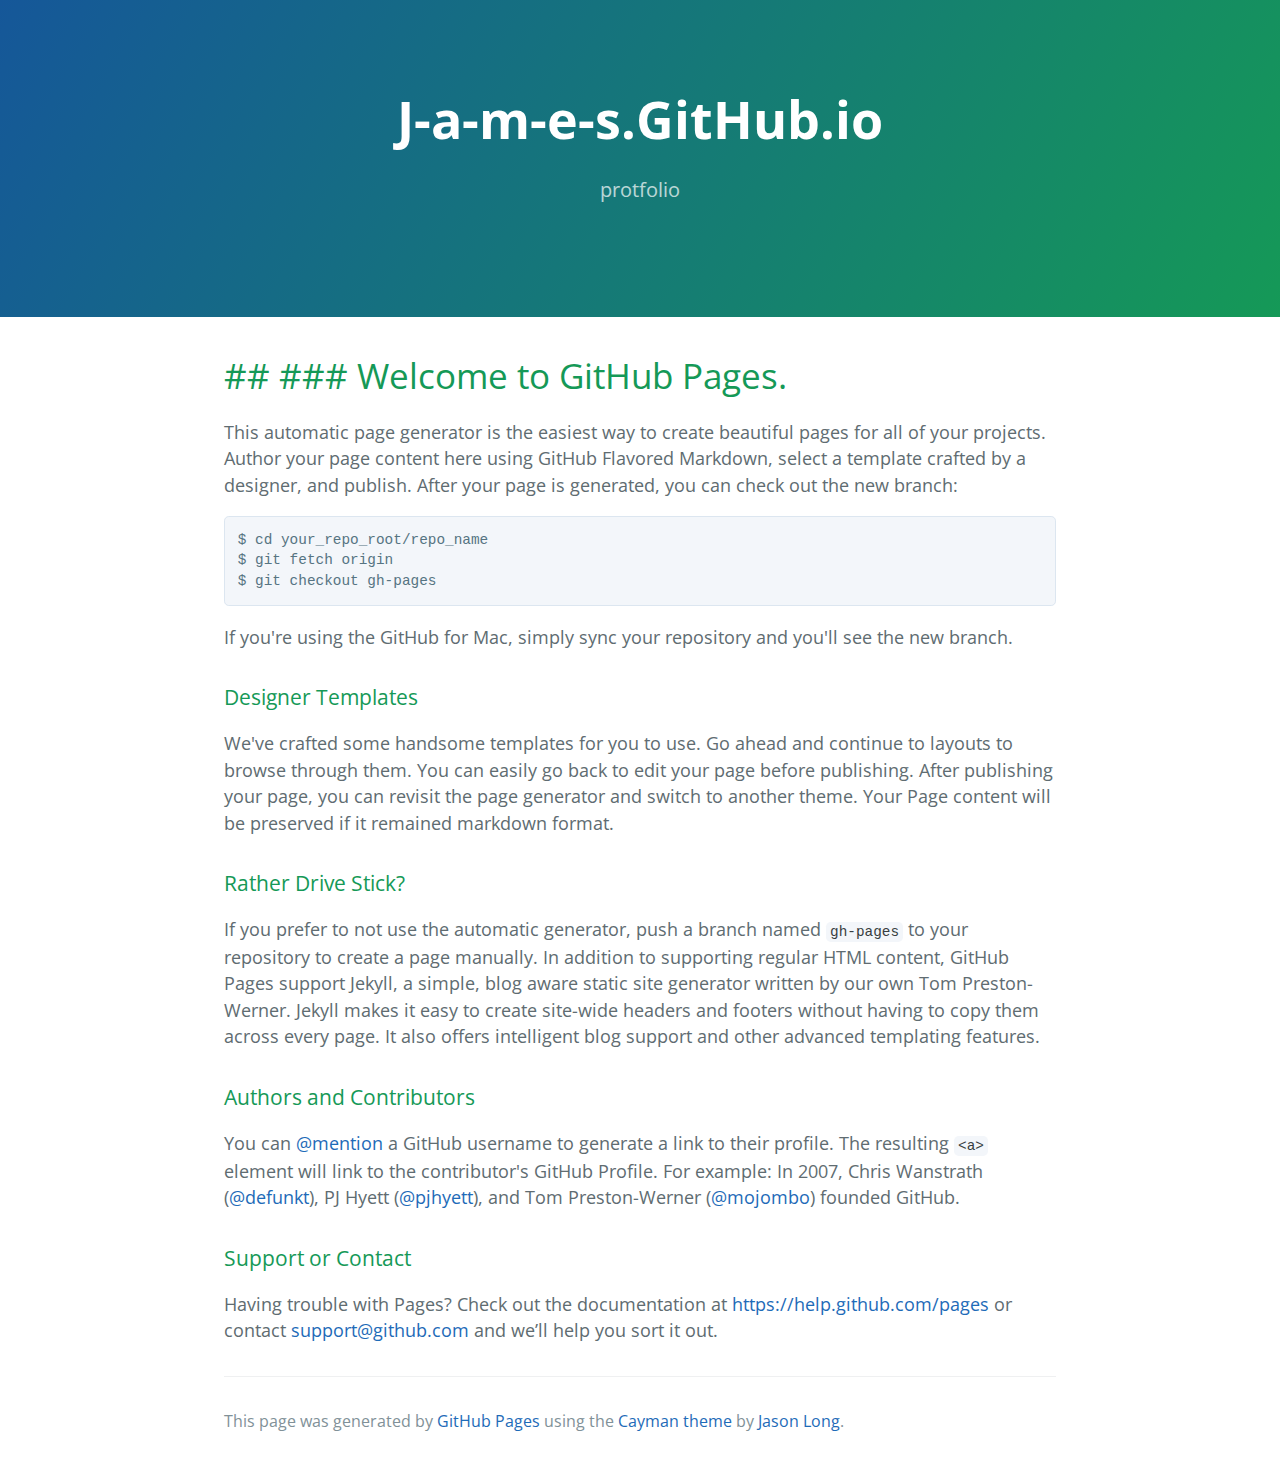
==== commit bd9bd424: "Revert "Revert "Revert "Replace master branch with page content via GitHub"""" ====
--- a/index.html
+++ b/index.html
@@ -1,38 +1,22 @@
-<!doctype html>
-<html>
+<!DOCTYPE html>
+<html lang="en-us">
   <head>
-    <meta charset="utf-8">
-    <meta http-equiv="X-UA-Compatible" content="chrome=1">
+    <meta charset="UTF-8">
     <title>J-a-m-e-s.GitHub.io by j-a-m-e-s</title>
-    <link rel="stylesheet" href="stylesheets/styles.css">
-    <link rel="stylesheet" href="stylesheets/github-dark.css">
-    <script src="https://ajax.googleapis.com/ajax/libs/jquery/1.7.1/jquery.min.js"></script>
-    <script src="javascripts/main.js"></script>
-    <!--[if lt IE 9]>
-      <script src="//html5shiv.googlecode.com/svn/trunk/html5.js"></script>
-    <![endif]-->
-    <meta name="viewport" content="width=device-width, initial-scale=1, user-scalable=no">
-
+    <meta name="viewport" content="width=device-width, initial-scale=1">
+    <link rel="stylesheet" type="text/css" href="stylesheets/normalize.css" media="screen">
+    <link href='http://fonts.googleapis.com/css?family=Open+Sans:400,700' rel='stylesheet' type='text/css'>
+    <link rel="stylesheet" type="text/css" href="stylesheets/stylesheet.css" media="screen">
+    <link rel="stylesheet" type="text/css" href="stylesheets/github-light.css" media="screen">
   </head>
   <body>
+    <section class="page-header">
+      <h1 class="project-name">J-a-m-e-s.GitHub.io</h1>
+      <h2 class="project-tagline">protfolio</h2>
+    </section>
 
-      <header>
-        <h1>J-a-m-e-s.GitHub.io</h1>
-        <p>protfolio</p>
-      </header>
-
-      <div id="banner">
-        <span id="logo"></span>
-
-        <a href="https://github.com/j-a-m-e-s" class="button fork"><strong>View On GitHub</strong></a>
-      </div><!-- end banner -->
-
-    <div class="wrapper">
-      <nav>
-        <ul></ul>
-      </nav>
-      <section>
-        <h1>
+    <section class="main-content">
+      <h1>
 <a id="--welcome-to-github-pages" class="anchor" href="#--welcome-to-github-pages" aria-hidden="true"><span class="octicon octicon-link"></span></a>## ### Welcome to GitHub Pages.</h1>
 
 <p>This automatic page generator is the easiest way to create beautiful pages for all of your projects. Author your page content here using GitHub Flavored Markdown, select a template crafted by a designer, and publish. After your page is generated, you can check out the new branch:</p>
@@ -63,12 +47,15 @@
 <a id="support-or-contact" class="anchor" href="#support-or-contact" aria-hidden="true"><span class="octicon octicon-link"></span></a>Support or Contact</h3>
 
 <p>Having trouble with Pages? Check out the documentation at <a href="https://help.github.com/pages">https://help.github.com/pages</a> or contact <a href="mailto:support@github.com">support@github.com</a> and we’ll help you sort it out.</p>
-      </section>
-      <footer>
-        <p><small>Hosted on GitHub Pages &mdash; Theme by <a href="https://twitter.com/michigangraham">mattgraham</a></small></p>
+
+      <footer class="site-footer">
+
+        <span class="site-footer-credits">This page was generated by <a href="https://pages.github.com">GitHub Pages</a> using the <a href="https://github.com/jasonlong/cayman-theme">Cayman theme</a> by <a href="https://twitter.com/jasonlong">Jason Long</a>.</span>
       </footer>
-    </div>
-    <!--[if !IE]><script>fixScale(document);</script><![endif]-->
-    
+
+    </section>
+
+  
   </body>
 </html>
+
--- a/stylesheets/stylesheet.css
+++ b/stylesheets/stylesheet.css
@@ -0,0 +1,245 @@
+* {
+  box-sizing: border-box; }
+
+body {
+  padding: 0;
+  margin: 0;
+  font-family: "Open Sans", "Helvetica Neue", Helvetica, Arial, sans-serif;
+  font-size: 16px;
+  line-height: 1.5;
+  color: #606c71; }
+
+a {
+  color: #1e6bb8;
+  text-decoration: none; }
+  a:hover {
+    text-decoration: underline; }
+
+.btn {
+  display: inline-block;
+  margin-bottom: 1rem;
+  color: rgba(255, 255, 255, 0.7);
+  background-color: rgba(255, 255, 255, 0.08);
+  border-color: rgba(255, 255, 255, 0.2);
+  border-style: solid;
+  border-width: 1px;
+  border-radius: 0.3rem;
+  transition: color 0.2s, background-color 0.2s, border-color 0.2s; }
+  .btn + .btn {
+    margin-left: 1rem; }
+
+.btn:hover {
+  color: rgba(255, 255, 255, 0.8);
+  text-decoration: none;
+  background-color: rgba(255, 255, 255, 0.2);
+  border-color: rgba(255, 255, 255, 0.3); }
+
+@media screen and (min-width: 64em) {
+  .btn {
+    padding: 0.75rem 1rem; } }
+
+@media screen and (min-width: 42em) and (max-width: 64em) {
+  .btn {
+    padding: 0.6rem 0.9rem;
+    font-size: 0.9rem; } }
+
+@media screen and (max-width: 42em) {
+  .btn {
+    display: block;
+    width: 100%;
+    padding: 0.75rem;
+    font-size: 0.9rem; }
+    .btn + .btn {
+      margin-top: 1rem;
+      margin-left: 0; } }
+
+.page-header {
+  color: #fff;
+  text-align: center;
+  background-color: #159957;
+  background-image: linear-gradient(120deg, #155799, #159957); }
+
+@media screen and (min-width: 64em) {
+  .page-header {
+    padding: 5rem 6rem; } }
+
+@media screen and (min-width: 42em) and (max-width: 64em) {
+  .page-header {
+    padding: 3rem 4rem; } }
+
+@media screen and (max-width: 42em) {
+  .page-header {
+    padding: 2rem 1rem; } }
+
+.project-name {
+  margin-top: 0;
+  margin-bottom: 0.1rem; }
+
+@media screen and (min-width: 64em) {
+  .project-name {
+    font-size: 3.25rem; } }
+
+@media screen and (min-width: 42em) and (max-width: 64em) {
+  .project-name {
+    font-size: 2.25rem; } }
+
+@media screen and (max-width: 42em) {
+  .project-name {
+    font-size: 1.75rem; } }
+
+.project-tagline {
+  margin-bottom: 2rem;
+  font-weight: normal;
+  opacity: 0.7; }
+
+@media screen and (min-width: 64em) {
+  .project-tagline {
+    font-size: 1.25rem; } }
+
+@media screen and (min-width: 42em) and (max-width: 64em) {
+  .project-tagline {
+    font-size: 1.15rem; } }
+
+@media screen and (max-width: 42em) {
+  .project-tagline {
+    font-size: 1rem; } }
+
+.main-content :first-child {
+  margin-top: 0; }
+.main-content img {
+  max-width: 100%; }
+.main-content h1, .main-content h2, .main-content h3, .main-content h4, .main-content h5, .main-content h6 {
+  margin-top: 2rem;
+  margin-bottom: 1rem;
+  font-weight: normal;
+  color: #159957; }
+.main-content p {
+  margin-bottom: 1em; }
+.main-content code {
+  padding: 2px 4px;
+  font-family: Consolas, "Liberation Mono", Menlo, Courier, monospace;
+  font-size: 0.9rem;
+  color: #383e41;
+  background-color: #f3f6fa;
+  border-radius: 0.3rem; }
+.main-content pre {
+  padding: 0.8rem;
+  margin-top: 0;
+  margin-bottom: 1rem;
+  font: 1rem Consolas, "Liberation Mono", Menlo, Courier, monospace;
+  color: #567482;
+  word-wrap: normal;
+  background-color: #f3f6fa;
+  border: solid 1px #dce6f0;
+  border-radius: 0.3rem; }
+  .main-content pre > code {
+    padding: 0;
+    margin: 0;
+    font-size: 0.9rem;
+    color: #567482;
+    word-break: normal;
+    white-space: pre;
+    background: transparent;
+    border: 0; }
+.main-content .highlight {
+  margin-bottom: 1rem; }
+  .main-content .highlight pre {
+    margin-bottom: 0;
+    word-break: normal; }
+.main-content .highlight pre, .main-content pre {
+  padding: 0.8rem;
+  overflow: auto;
+  font-size: 0.9rem;
+  line-height: 1.45;
+  border-radius: 0.3rem; }
+.main-content pre code, .main-content pre tt {
+  display: inline;
+  max-width: initial;
+  padding: 0;
+  margin: 0;
+  overflow: initial;
+  line-height: inherit;
+  word-wrap: normal;
+  background-color: transparent;
+  border: 0; }
+  .main-content pre code:before, .main-content pre code:after, .main-content pre tt:before, .main-content pre tt:after {
+    content: normal; }
+.main-content ul, .main-content ol {
+  margin-top: 0; }
+.main-content blockquote {
+  padding: 0 1rem;
+  margin-left: 0;
+  color: #819198;
+  border-left: 0.3rem solid #dce6f0; }
+  .main-content blockquote > :first-child {
+    margin-top: 0; }
+  .main-content blockquote > :last-child {
+    margin-bottom: 0; }
+.main-content table {
+  display: block;
+  width: 100%;
+  overflow: auto;
+  word-break: normal;
+  word-break: keep-all; }
+  .main-content table th {
+    font-weight: bold; }
+  .main-content table th, .main-content table td {
+    padding: 0.5rem 1rem;
+    border: 1px solid #e9ebec; }
+.main-content dl {
+  padding: 0; }
+  .main-content dl dt {
+    padding: 0;
+    margin-top: 1rem;
+    font-size: 1rem;
+    font-weight: bold; }
+  .main-content dl dd {
+    padding: 0;
+    margin-bottom: 1rem; }
+.main-content hr {
+  height: 2px;
+  padding: 0;
+  margin: 1rem 0;
+  background-color: #eff0f1;
+  border: 0; }
+
+@media screen and (min-width: 64em) {
+  .main-content {
+    max-width: 64rem;
+    padding: 2rem 6rem;
+    margin: 0 auto;
+    font-size: 1.1rem; } }
+
+@media screen and (min-width: 42em) and (max-width: 64em) {
+  .main-content {
+    padding: 2rem 4rem;
+    font-size: 1.1rem; } }
+
+@media screen and (max-width: 42em) {
+  .main-content {
+    padding: 2rem 1rem;
+    font-size: 1rem; } }
+
+.site-footer {
+  padding-top: 2rem;
+  margin-top: 2rem;
+  border-top: solid 1px #eff0f1; }
+
+.site-footer-owner {
+  display: block;
+  font-weight: bold; }
+
+.site-footer-credits {
+  color: #819198; }
+
+@media screen and (min-width: 64em) {
+  .site-footer {
+    font-size: 1rem; } }
+
+@media screen and (min-width: 42em) and (max-width: 64em) {
+  .site-footer {
+    font-size: 1rem; } }
+
+@media screen and (max-width: 42em) {
+  .site-footer {
+    font-size: 0.9rem; } }
--- a/stylesheets/github-light.css
+++ b/stylesheets/github-light.css
@@ -0,0 +1,116 @@
+/*
+   Copyright 2014 GitHub Inc.
+
+   Licensed under the Apache License, Version 2.0 (the "License");
+   you may not use this file except in compliance with the License.
+   You may obtain a copy of the License at
+
+       http://www.apache.org/licenses/LICENSE-2.0
+
+   Unless required by applicable law or agreed to in writing, software
+   distributed under the License is distributed on an "AS IS" BASIS,
+   WITHOUT WARRANTIES OR CONDITIONS OF ANY KIND, either express or implied.
+   See the License for the specific language governing permissions and
+   limitations under the License.
+
+*/
+
+.pl-c /* comment */ {
+  color: #969896;
+}
+
+.pl-c1      /* constant, markup.raw, meta.diff.header, meta.module-reference, meta.property-name, support, support.constant, support.variable, variable.other.constant */,
+.pl-s .pl-v /* string variable */ {
+  color: #0086b3;
+}
+
+.pl-e  /* entity */,
+.pl-en /* entity.name */ {
+  color: #795da3;
+}
+
+.pl-s .pl-s1 /* string source */,
+.pl-smi      /* storage.modifier.import, storage.modifier.package, storage.type.java, variable.other, variable.parameter.function */ {
+  color: #333;
+}
+
+.pl-ent /* entity.name.tag */ {
+  color: #63a35c;
+}
+
+.pl-k /* keyword, storage, storage.type */ {
+  color: #a71d5d;
+}
+
+.pl-pds              /* punctuation.definition.string, string.regexp.character-class */,
+.pl-s                /* string */,
+.pl-s .pl-pse .pl-s1 /* string punctuation.section.embedded source */,
+.pl-sr               /* string.regexp */,
+.pl-sr .pl-cce       /* string.regexp constant.character.escape */,
+.pl-sr .pl-sra       /* string.regexp string.regexp.arbitrary-repitition */,
+.pl-sr .pl-sre       /* string.regexp source.ruby.embedded */ {
+  color: #183691;
+}
+
+.pl-v /* variable */ {
+  color: #ed6a43;
+}
+
+.pl-id /* invalid.deprecated */ {
+  color: #b52a1d;
+}
+
+.pl-ii /* invalid.illegal */ {
+  background-color: #b52a1d;
+  color: #f8f8f8;
+}
+
+.pl-sr .pl-cce /* string.regexp constant.character.escape */ {
+  color: #63a35c;
+  font-weight: bold;
+}
+
+.pl-ml /* markup.list */ {
+  color: #693a17;
+}
+
+.pl-mh        /* markup.heading */,
+.pl-mh .pl-en /* markup.heading entity.name */,
+.pl-ms        /* meta.separator */ {
+  color: #1d3e81;
+  font-weight: bold;
+}
+
+.pl-mq /* markup.quote */ {
+  color: #008080;
+}
+
+.pl-mi /* markup.italic */ {
+  color: #333;
+  font-style: italic;
+}
+
+.pl-mb /* markup.bold */ {
+  color: #333;
+  font-weight: bold;
+}
+
+.pl-md /* markup.deleted, meta.diff.header.from-file */ {
+  background-color: #ffecec;
+  color: #bd2c00;
+}
+
+.pl-mi1 /* markup.inserted, meta.diff.header.to-file */ {
+  background-color: #eaffea;
+  color: #55a532;
+}
+
+.pl-mdr /* meta.diff.range */ {
+  color: #795da3;
+  font-weight: bold;
+}
+
+.pl-mo /* meta.output */ {
+  color: #1d3e81;
+}
+
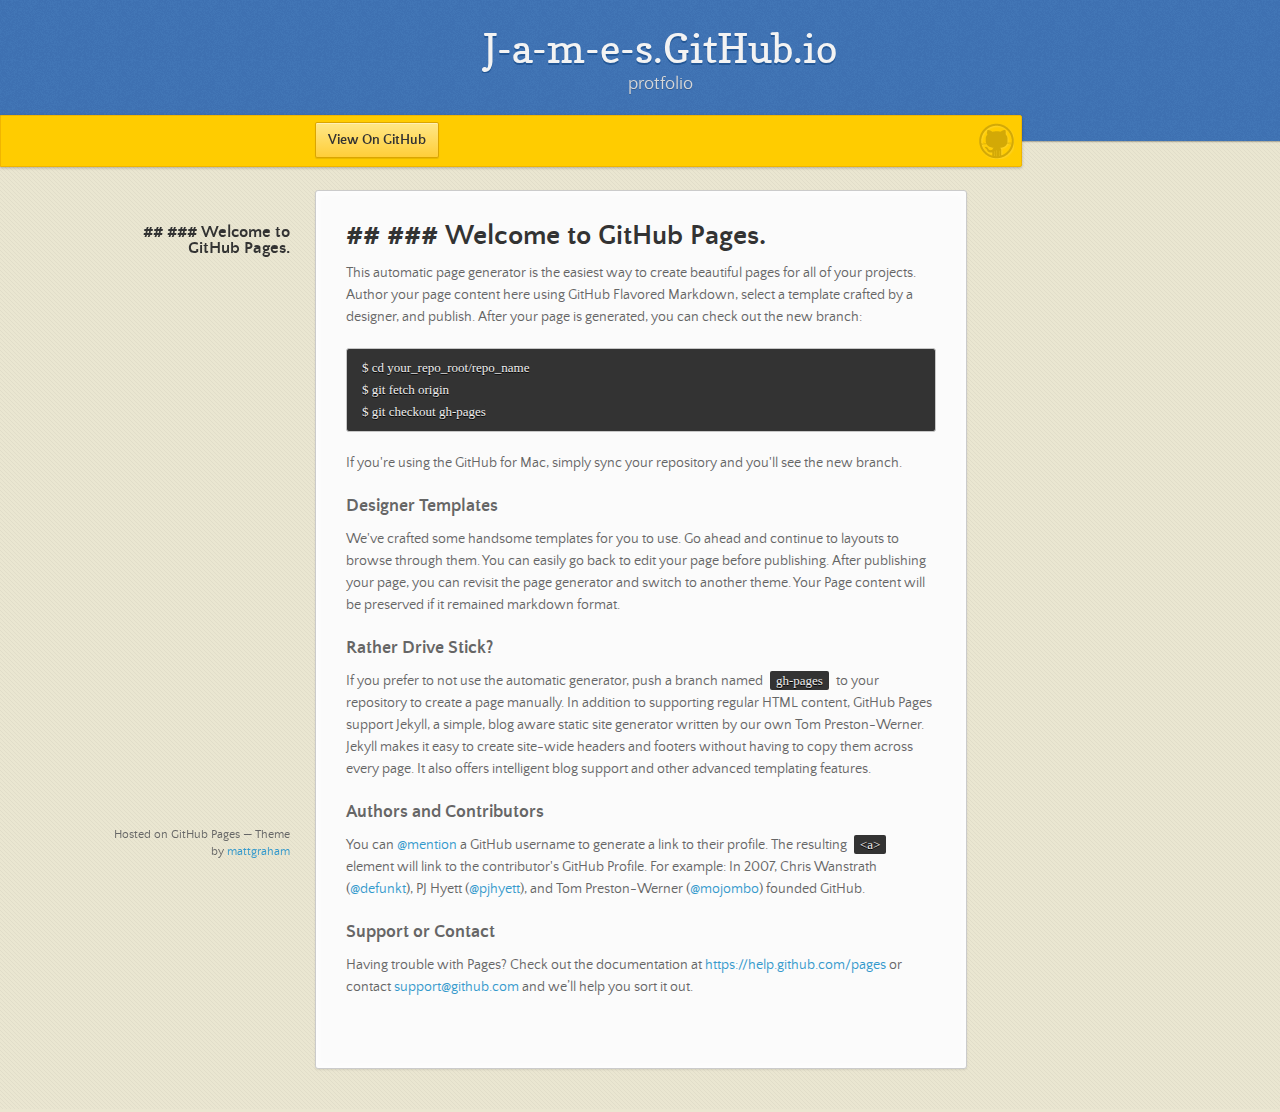
==== commit f9d512e5: "Revert "Revert "Revert "Revert "Replace master branch with page content via GitHub""""" ====
--- a/index.html
+++ b/index.html
@@ -1,22 +1,38 @@
-<!DOCTYPE html>
-<html lang="en-us">
+<!doctype html>
+<html>
   <head>
-    <meta charset="UTF-8">
+    <meta charset="utf-8">
+    <meta http-equiv="X-UA-Compatible" content="chrome=1">
     <title>J-a-m-e-s.GitHub.io by j-a-m-e-s</title>
-    <meta name="viewport" content="width=device-width, initial-scale=1">
-    <link rel="stylesheet" type="text/css" href="stylesheets/normalize.css" media="screen">
-    <link href='http://fonts.googleapis.com/css?family=Open+Sans:400,700' rel='stylesheet' type='text/css'>
-    <link rel="stylesheet" type="text/css" href="stylesheets/stylesheet.css" media="screen">
-    <link rel="stylesheet" type="text/css" href="stylesheets/github-light.css" media="screen">
+    <link rel="stylesheet" href="stylesheets/styles.css">
+    <link rel="stylesheet" href="stylesheets/github-dark.css">
+    <script src="https://ajax.googleapis.com/ajax/libs/jquery/1.7.1/jquery.min.js"></script>
+    <script src="javascripts/main.js"></script>
+    <!--[if lt IE 9]>
+      <script src="//html5shiv.googlecode.com/svn/trunk/html5.js"></script>
+    <![endif]-->
+    <meta name="viewport" content="width=device-width, initial-scale=1, user-scalable=no">
+
   </head>
   <body>
-    <section class="page-header">
-      <h1 class="project-name">J-a-m-e-s.GitHub.io</h1>
-      <h2 class="project-tagline">protfolio</h2>
-    </section>
 
-    <section class="main-content">
-      <h1>
+      <header>
+        <h1>J-a-m-e-s.GitHub.io</h1>
+        <p>protfolio</p>
+      </header>
+
+      <div id="banner">
+        <span id="logo"></span>
+
+        <a href="https://github.com/j-a-m-e-s" class="button fork"><strong>View On GitHub</strong></a>
+      </div><!-- end banner -->
+
+    <div class="wrapper">
+      <nav>
+        <ul></ul>
+      </nav>
+      <section>
+        <h1>
 <a id="--welcome-to-github-pages" class="anchor" href="#--welcome-to-github-pages" aria-hidden="true"><span class="octicon octicon-link"></span></a>## ### Welcome to GitHub Pages.</h1>
 
 <p>This automatic page generator is the easiest way to create beautiful pages for all of your projects. Author your page content here using GitHub Flavored Markdown, select a template crafted by a designer, and publish. After your page is generated, you can check out the new branch:</p>
@@ -47,15 +63,12 @@
 <a id="support-or-contact" class="anchor" href="#support-or-contact" aria-hidden="true"><span class="octicon octicon-link"></span></a>Support or Contact</h3>
 
 <p>Having trouble with Pages? Check out the documentation at <a href="https://help.github.com/pages">https://help.github.com/pages</a> or contact <a href="mailto:support@github.com">support@github.com</a> and we’ll help you sort it out.</p>
-
-      <footer class="site-footer">
-
-        <span class="site-footer-credits">This page was generated by <a href="https://pages.github.com">GitHub Pages</a> using the <a href="https://github.com/jasonlong/cayman-theme">Cayman theme</a> by <a href="https://twitter.com/jasonlong">Jason Long</a>.</span>
+      </section>
+      <footer>
+        <p><small>Hosted on GitHub Pages &mdash; Theme by <a href="https://twitter.com/michigangraham">mattgraham</a></small></p>
       </footer>
-
-    </section>
-
-  
+    </div>
+    <!--[if !IE]><script>fixScale(document);</script><![endif]-->
+    
   </body>
 </html>
-
--- a/stylesheets/styles.css
+++ b/stylesheets/styles.css
@@ -0,0 +1,1010 @@
+/*
+Leap Day for GitHub Pages
+by Matt Graham
+*/
+@font-face {
+  font-family: 'Quattrocento Sans';
+  src: url("../fonts/quattrocentosans-bold-webfont.eot");
+  src: url("../fonts/quattrocentosans-bold-webfont.eot?#iefix") format("embedded-opentype"), url("../fonts/quattrocentosans-bold-webfont.woff") format("woff"), url("../fonts/quattrocentosans-bold-webfont.ttf") format("truetype"), url("../fonts/quattrocentosans-bold-webfont.svg#QuattrocentoSansBold") format("svg");
+  font-weight: bold;
+  font-style: normal;
+}
+
+@font-face {
+  font-family: 'Quattrocento Sans';
+  src: url("../fonts/quattrocentosans-bolditalic-webfont.eot");
+  src: url("../fonts/quattrocentosans-bolditalic-webfont.eot?#iefix") format("embedded-opentype"), url("../fonts/quattrocentosans-bolditalic-webfont.woff") format("woff"), url("../fonts/quattrocentosans-bolditalic-webfont.ttf") format("truetype"), url("../fonts/quattrocentosans-bolditalic-webfont.svg#QuattrocentoSansBoldItalic") format("svg");
+  font-weight: bold;
+  font-style: italic;
+}
+
+@font-face {
+  font-family: 'Quattrocento Sans';
+  src: url("../fonts/quattrocentosans-italic-webfont.eot");
+  src: url("../fonts/quattrocentosans-italic-webfont.eot?#iefix") format("embedded-opentype"), url("../fonts/quattrocentosans-italic-webfont.woff") format("woff"), url("../fonts/quattrocentosans-italic-webfont.ttf") format("truetype"), url("../fonts/quattrocentosans-italic-webfont.svg#QuattrocentoSansItalic") format("svg");
+  font-weight: normal;
+  font-style: italic;
+}
+
+@font-face {
+  font-family: 'Quattrocento Sans';
+  src: url("../fonts/quattrocentosans-regular-webfont.eot");
+  src: url("../fonts/quattrocentosans-regular-webfont.eot?#iefix") format("embedded-opentype"), url("../fonts/quattrocentosans-regular-webfont.woff") format("woff"), url("../fonts/quattrocentosans-regular-webfont.ttf") format("truetype"), url("../fonts/quattrocentosans-regular-webfont.svg#QuattrocentoSansRegular") format("svg");
+  font-weight: normal;
+  font-style: normal;
+}
+
+@font-face {
+  font-family: 'Copse';
+  src: url("../fonts/copse-regular-webfont.eot");
+  src: url("../fonts/copse-regular-webfont.eot?#iefix") format("embedded-opentype"), url("../fonts/copse-regular-webfont.woff") format("woff"), url("../fonts/copse-regular-webfont.ttf") format("truetype"), url("../fonts/copse-regular-webfont.svg#CopseRegular") format("svg");
+  font-weight: normal;
+  font-style: normal;
+}
+
+/* normalize.css 2012-02-07T12:37 UTC - https://github.com/necolas/normalize.css */
+/* =============================================================================
+   HTML5 display definitions
+   ========================================================================== */
+/*
+ * Corrects block display not defined in IE6/7/8/9 & FF3
+ */
+article,
+aside,
+details,
+figcaption,
+figure,
+footer,
+header,
+hgroup,
+nav,
+section,
+summary {
+  display: block;
+}
+
+/*
+ * Corrects inline-block display not defined in IE6/7/8/9 & FF3
+ */
+audio,
+canvas,
+video {
+  display: inline-block;
+  *display: inline;
+  *zoom: 1;
+}
+
+/*
+ * Prevents modern browsers from displaying 'audio' without controls
+ */
+audio:not([controls]) {
+  display: none;
+}
+
+/*
+ * Addresses styling for 'hidden' attribute not present in IE7/8/9, FF3, S4
+ * Known issue: no IE6 support
+ */
+[hidden] {
+  display: none;
+}
+
+/* =============================================================================
+   Base
+   ========================================================================== */
+/*
+ * 1. Corrects text resizing oddly in IE6/7 when body font-size is set using em units
+ *    http://clagnut.com/blog/348/#c790
+ * 2. Prevents iOS text size adjust after orientation change, without disabling user zoom
+ *    www.456bereastreet.com/archive/201012/controlling_text_size_in_safari_for_ios_without_disabling_user_zoom/
+ */
+html {
+  font-size: 100%;
+  /* 1 */
+  -webkit-text-size-adjust: 100%;
+  /* 2 */
+  -ms-text-size-adjust: 100%;
+  /* 2 */
+}
+
+/*
+ * Addresses font-family inconsistency between 'textarea' and other form elements.
+ */
+html,
+button,
+input,
+select,
+textarea {
+  font-family: sans-serif;
+}
+
+/*
+ * Addresses margins handled incorrectly in IE6/7
+ */
+body {
+  margin: 0;
+}
+
+/* =============================================================================
+   Links
+   ========================================================================== */
+/*
+ * Addresses outline displayed oddly in Chrome
+ */
+a:focus {
+  outline: thin dotted;
+}
+
+/*
+ * Improves readability when focused and also mouse hovered in all browsers
+ * people.opera.com/patrickl/experiments/keyboard/test
+ */
+a:hover,
+a:active {
+  outline: 0;
+}
+
+/* =============================================================================
+   Typography
+   ========================================================================== */
+/*
+ * Addresses font sizes and margins set differently in IE6/7
+ * Addresses font sizes within 'section' and 'article' in FF4+, Chrome, S5
+ */
+h1 {
+  font-size: 2em;
+  margin: 0.67em 0;
+}
+
+h2 {
+  font-size: 1.5em;
+  margin: 0.83em 0;
+}
+
+h3 {
+  font-size: 1.17em;
+  margin: 1em 0;
+}
+
+h4 {
+  font-size: 1em;
+  margin: 1.33em 0;
+}
+
+h5 {
+  font-size: 0.83em;
+  margin: 1.67em 0;
+}
+
+h6 {
+  font-size: 0.75em;
+  margin: 2.33em 0;
+}
+
+/*
+ * Addresses styling not present in IE7/8/9, S5, Chrome
+ */
+abbr[title] {
+  border-bottom: 1px dotted;
+}
+
+/*
+ * Addresses style set to 'bolder' in FF3+, S4/5, Chrome
+*/
+b,
+strong {
+  font-weight: bold;
+}
+
+blockquote {
+  margin: 1em 40px;
+}
+
+/*
+ * Addresses styling not present in S5, Chrome
+ */
+dfn {
+  font-style: italic;
+}
+
+/*
+ * Addresses styling not present in IE6/7/8/9
+ */
+mark {
+  background: #ff0;
+  color: #000;
+}
+
+/*
+ * Addresses margins set differently in IE6/7
+ */
+p,
+pre {
+  margin: 1em 0;
+}
+
+/*
+ * Corrects font family set oddly in IE6, S4/5, Chrome
+ * en.wikipedia.org/wiki/User:Davidgothberg/Test59
+ */
+pre,
+code,
+kbd,
+samp {
+  font-family: monospace, serif;
+  _font-family: 'courier new', monospace;
+  font-size: 1em;
+}
+
+/*
+ * 1. Addresses CSS quotes not supported in IE6/7
+ * 2. Addresses quote property not supported in S4
+ */
+/* 1 */
+q {
+  quotes: none;
+}
+
+/* 2 */
+q:before,
+q:after {
+  content: '';
+  content: none;
+}
+
+small {
+  font-size: 75%;
+}
+
+/*
+ * Prevents sub and sup affecting line-height in all browsers
+ * gist.github.com/413930
+ */
+sub,
+sup {
+  font-size: 75%;
+  line-height: 0;
+  position: relative;
+  vertical-align: baseline;
+}
+
+sup {
+  top: -0.5em;
+}
+
+sub {
+  bottom: -0.25em;
+}
+
+/* =============================================================================
+   Lists
+   ========================================================================== */
+/*
+ * Addresses margins set differently in IE6/7
+ */
+dl,
+menu,
+ol,
+ul {
+  margin: 1em 0;
+}
+
+dd {
+  margin: 0 0 0 40px;
+}
+
+/*
+ * Addresses paddings set differently in IE6/7
+ */
+menu,
+ol,
+ul {
+  padding: 0 0 0 40px;
+}
+
+/*
+ * Corrects list images handled incorrectly in IE7
+ */
+nav ul,
+nav ol {
+  list-style: none;
+  list-style-image: none;
+}
+
+/* =============================================================================
+   Embedded content
+   ========================================================================== */
+/*
+ * 1. Removes border when inside 'a' element in IE6/7/8/9, FF3
+ * 2. Improves image quality when scaled in IE7
+ *    code.flickr.com/blog/2008/11/12/on-ui-quality-the-little-things-client-side-image-resizing/
+ */
+img {
+  border: 0;
+  /* 1 */
+  -ms-interpolation-mode: bicubic;
+  /* 2 */
+}
+
+/*
+ * Corrects overflow displayed oddly in IE9
+ */
+svg:not(:root) {
+  overflow: hidden;
+}
+
+/* =============================================================================
+   Figures
+   ========================================================================== */
+/*
+ * Addresses margin not present in IE6/7/8/9, S5, O11
+ */
+figure {
+  margin: 0;
+}
+
+/* =============================================================================
+   Forms
+   ========================================================================== */
+/*
+ * Corrects margin displayed oddly in IE6/7
+ */
+form {
+  margin: 0;
+}
+
+/*
+ * Define consistent border, margin, and padding
+ */
+fieldset {
+  border: 1px solid #c0c0c0;
+  margin: 0 2px;
+  padding: 0.35em 0.625em 0.75em;
+}
+
+/*
+ * 1. Corrects color not being inherited in IE6/7/8/9
+ * 2. Corrects text not wrapping in FF3 
+ * 3. Corrects alignment displayed oddly in IE6/7
+ */
+legend {
+  border: 0;
+  /* 1 */
+  padding: 0;
+  white-space: normal;
+  /* 2 */
+  *margin-left: -7px;
+  /* 3 */
+}
+
+/*
+ * 1. Corrects font size not being inherited in all browsers
+ * 2. Addresses margins set differently in IE6/7, FF3+, S5, Chrome
+ * 3. Improves appearance and consistency in all browsers
+ */
+button,
+input,
+select,
+textarea {
+  font-size: 100%;
+  /* 1 */
+  margin: 0;
+  /* 2 */
+  vertical-align: baseline;
+  /* 3 */
+  *vertical-align: middle;
+  /* 3 */
+}
+
+/*
+ * Addresses FF3/4 setting line-height on 'input' using !important in the UA stylesheet
+ */
+button,
+input {
+  line-height: normal;
+  /* 1 */
+}
+
+/*
+ * 1. Improves usability and consistency of cursor style between image-type 'input' and others
+ * 2. Corrects inability to style clickable 'input' types in iOS
+ * 3. Removes inner spacing in IE7 without affecting normal text inputs
+ *    Known issue: inner spacing remains in IE6
+ */
+button,
+input[type="button"],
+input[type="reset"],
+input[type="submit"] {
+  cursor: pointer;
+  /* 1 */
+  -webkit-appearance: button;
+  /* 2 */
+  *overflow: visible;
+  /* 3 */
+}
+
+/*
+ * Re-set default cursor for disabled elements
+ */
+button[disabled],
+input[disabled] {
+  cursor: default;
+}
+
+/*
+ * 1. Addresses box sizing set to content-box in IE8/9
+ * 2. Removes excess padding in IE8/9
+ * 3. Removes excess padding in IE7
+      Known issue: excess padding remains in IE6
+ */
+input[type="checkbox"],
+input[type="radio"] {
+  box-sizing: border-box;
+  /* 1 */
+  padding: 0;
+  /* 2 */
+  *height: 13px;
+  /* 3 */
+  *width: 13px;
+  /* 3 */
+}
+
+/*
+ * 1. Addresses appearance set to searchfield in S5, Chrome
+ * 2. Addresses box-sizing set to border-box in S5, Chrome (include -moz to future-proof)
+ */
+input[type="search"] {
+  -webkit-appearance: textfield;
+  /* 1 */
+  -moz-box-sizing: content-box;
+  -webkit-box-sizing: content-box;
+  /* 2 */
+  box-sizing: content-box;
+}
+
+/*
+ * Removes inner padding and search cancel button in S5, Chrome on OS X
+ */
+input[type="search"]::-webkit-search-decoration,
+input[type="search"]::-webkit-search-cancel-button {
+  -webkit-appearance: none;
+}
+
+/*
+ * Removes inner padding and border in FF3+
+ * www.sitepen.com/blog/2008/05/14/the-devils-in-the-details-fixing-dojos-toolbar-buttons/
+ */
+button::-moz-focus-inner,
+input::-moz-focus-inner {
+  border: 0;
+  padding: 0;
+}
+
+/*
+ * 1. Removes default vertical scrollbar in IE6/7/8/9
+ * 2. Improves readability and alignment in all browsers
+ */
+textarea {
+  overflow: auto;
+  /* 1 */
+  vertical-align: top;
+  /* 2 */
+}
+
+/* =============================================================================
+   Tables
+   ========================================================================== */
+/*
+ * Remove most spacing between table cells
+ */
+table {
+  border-collapse: collapse;
+  border-spacing: 0;
+}
+
+body {
+  font: 14px/22px "Quattrocento Sans", "Helvetica Neue", Helvetica, Arial, sans-serif;
+  color: #666;
+  font-weight: 300;
+  margin: 0px;
+  padding: 0px 0 20px 0px;
+  background: url(../images/body-background.png) #eae6d1;
+}
+
+h1, h2, h3, h4, h5, h6 {
+  color: #333;
+  margin: 0 0 10px;
+}
+
+p, ul, ol, table, pre, dl {
+  margin: 0 0 20px;
+}
+
+h1, h2, h3 {
+  line-height: 1.1;
+}
+
+h1 {
+  font-size: 28px;
+}
+
+h2 {
+  font-size: 24px;
+  color: #393939;
+}
+
+h3, h4, h5, h6 {
+  color: #666666;
+}
+
+h3 {
+  font-size: 18px;
+  line-height: 24px;
+}
+
+a {
+  color: #3399cc;
+  font-weight: 400;
+  text-decoration: none;
+}
+
+a small {
+  font-size: 11px;
+  color: #666;
+  margin-top: -0.6em;
+  display: block;
+}
+
+ul {
+  list-style-image: url("../images/bullet.png");
+}
+
+strong {
+  font-weight: bold;
+  color: #333;
+}
+
+.wrapper {
+  width: 650px;
+  margin: 0 auto;
+  position: relative;
+}
+
+section img {
+  max-width: 100%;
+}
+
+blockquote {
+  border-left: 1px solid #ffcc00;
+  margin: 0;
+  padding: 0 0 0 20px;
+  font-style: italic;
+}
+
+code {
+  font-family: "Lucida Sans", Monaco, Bitstream Vera Sans Mono, Lucida Console, Terminal;
+  font-size: 13px;
+  color: #efefef;
+  text-shadow: 0px 1px 0px #000;
+  margin: 0 4px;
+  padding: 2px 6px;
+  background: #333;
+  -moz-border-radius: 2px;
+  -webkit-border-radius: 2px;
+  -o-border-radius: 2px;
+  -ms-border-radius: 2px;
+  -khtml-border-radius: 2px;
+  border-radius: 2px;
+}
+
+pre {
+  padding: 8px 15px;
+  background: #333333;
+  -moz-border-radius: 3px;
+  -webkit-border-radius: 3px;
+  -o-border-radius: 3px;
+  -ms-border-radius: 3px;
+  -khtml-border-radius: 3px;
+  border-radius: 3px;
+  border: 1px solid #c7c7c7;
+  overflow: auto;
+  overflow-y: hidden;
+}
+pre code {
+  margin: 0px;
+  padding: 0px;
+}
+
+table {
+  width: 100%;
+  border-collapse: collapse;
+}
+
+th {
+  text-align: left;
+  padding: 5px 10px;
+  border-bottom: 1px solid #e5e5e5;
+  color: #444;
+}
+
+td {
+  text-align: left;
+  padding: 5px 10px;
+  border-bottom: 1px solid #e5e5e5;
+  border-right: 1px solid #ffcc00;
+}
+td:first-child {
+  border-left: 1px solid #ffcc00;
+}
+
+hr {
+  border: 0;
+  outline: none;
+  height: 11px;
+  background: transparent url("../images/hr.gif") center center repeat-x;
+  margin: 0 0 20px;
+}
+
+dt {
+  color: #444;
+  font-weight: 700;
+}
+
+header {
+  padding: 25px 20px 40px 20px;
+  margin: 0;
+  position: fixed;
+  top: 0;
+  left: 0;
+  right: 0;
+  width: 100%;
+  text-align: center;
+  background: url(../images/background.png) #4276b6;
+  -moz-box-shadow: 1px 0px 2px rgba(0, 0, 0, 0.75);
+  -webkit-box-shadow: 1px 0px 2px rgba(0, 0, 0, 0.75);
+  -o-box-shadow: 1px 0px 2px rgba(0, 0, 0, 0.75);
+  box-shadow: 1px 0px 2px rgba(0, 0, 0, 0.75);
+  z-index: 99;
+  -webkit-font-smoothing: antialiased;
+  min-height: 76px;
+}
+header h1 {
+  font: 40px/48px "Copse", "Helvetica Neue", Helvetica, Arial, sans-serif;
+  color: #f3f3f3;
+  text-shadow: 0px 2px 0px #235796;
+  margin: 0px;
+  white-space: nowrap;
+  overflow: hidden;
+  text-overflow: ellipsis;
+  -o-text-overflow: ellipsis;
+  -ms-text-overflow: ellipsis;
+}
+header p {
+  color: #d8d8d8;
+  text-shadow: rgba(0, 0, 0, 0.2) 0 1px 0;
+  font-size: 18px;
+  margin: 0px;
+}
+
+#banner {
+  z-index: 100;
+  left: 0;
+  right: 50%;
+  height: 50px;
+  margin-right: -382px;
+  position: fixed;
+  top: 115px;
+  background: #ffcc00;
+  border: 1px solid #f0b500;
+  -moz-box-shadow: 0px 1px 3px rgba(0, 0, 0, 0.25);
+  -webkit-box-shadow: 0px 1px 3px rgba(0, 0, 0, 0.25);
+  -o-box-shadow: 0px 1px 3px rgba(0, 0, 0, 0.25);
+  box-shadow: 0px 1px 3px rgba(0, 0, 0, 0.25);
+  -moz-border-radius: 0px 2px 2px 0px;
+  -webkit-border-radius: 0px 2px 2px 0px;
+  -o-border-radius: 0px 2px 2px 0px;
+  -ms-border-radius: 0px 2px 2px 0px;
+  -khtml-border-radius: 0px 2px 2px 0px;
+  border-radius: 0px 2px 2px 0px;
+  padding-right: 10px;
+}
+#banner .button {
+  border: 1px solid #dba500;
+  background: -webkit-gradient(linear, 50% 0%, 50% 100%, color-stop(0%, #ffe788), color-stop(100%, #ffce38));
+  background: -webkit-linear-gradient(#ffe788, #ffce38);
+  background: -moz-linear-gradient(#ffe788, #ffce38);
+  background: -o-linear-gradient(#ffe788, #ffce38);
+  background: -ms-linear-gradient(#ffe788, #ffce38);
+  background: linear-gradient(#ffe788, #ffce38);
+  -moz-border-radius: 2px;
+  -webkit-border-radius: 2px;
+  -o-border-radius: 2px;
+  -ms-border-radius: 2px;
+  -khtml-border-radius: 2px;
+  border-radius: 2px;
+  -moz-box-shadow: inset 0px 1px 0px rgba(255, 255, 255, 0.4), 0px 1px 1px rgba(0, 0, 0, 0.1);
+  -webkit-box-shadow: inset 0px 1px 0px rgba(255, 255, 255, 0.4), 0px 1px 1px rgba(0, 0, 0, 0.1);
+  -o-box-shadow: inset 0px 1px 0px rgba(255, 255, 255, 0.4), 0px 1px 1px rgba(0, 0, 0, 0.1);
+  box-shadow: inset 0px 1px 0px rgba(255, 255, 255, 0.4), 0px 1px 1px rgba(0, 0, 0, 0.1);
+  background-color: #FFE788;
+  margin-left: 5px;
+  padding: 10px 12px;
+  margin-top: 6px;
+  line-height: 14px;
+  font-size: 14px;
+  color: #333;
+  font-weight: bold;
+  display: inline-block;
+  text-align: center;
+}
+#banner .button:hover {
+  background: -webkit-gradient(linear, 50% 0%, 50% 100%, color-stop(0%, #ffe788), color-stop(100%, #ffe788));
+  background: -webkit-linear-gradient(#ffe788, #ffe788);
+  background: -moz-linear-gradient(#ffe788, #ffe788);
+  background: -o-linear-gradient(#ffe788, #ffe788);
+  background: -ms-linear-gradient(#ffe788, #ffe788);
+  background: linear-gradient(#ffe788, #ffe788);
+  background-color: #ffeca0;
+}
+#banner .fork {
+  position: fixed;
+  left: 50%;
+  margin-left: -325px;
+  padding: 10px 12px;
+  margin-top: 6px;
+  line-height: 14px;
+  font-size: 14px;
+  background-color: #FFE788;
+}
+#banner .downloads {
+  float: right;
+  margin: 0 45px 0 0;
+}
+#banner .downloads span {
+  float: left;
+  line-height: 52px;
+  font-size: 90%;
+  color: #9d7f0d;
+  text-transform: uppercase;
+  text-shadow: rgba(255, 255, 255, 0.2) 0 1px 0;
+}
+#banner ul {
+  list-style: none;
+  height: 40px;
+  padding: 0;
+  float: left;
+  margin-left: 10px;
+}
+#banner ul li {
+  display: inline;
+}
+#banner ul li a.button {
+  background-color: #FFE788;
+}
+#banner #logo {
+  position: absolute;
+  height: 36px;
+  width: 36px;
+  right: 7px;
+  top: 7px;
+  display: block;
+  background: url(../images/octocat-logo.png);
+}
+
+section {
+  width: 590px;
+  padding: 30px 30px 50px 30px;
+  margin: 20px 0;
+  margin-top: 190px;
+  position: relative;
+  background: #fbfbfb;
+  -moz-border-radius: 3px;
+  -webkit-border-radius: 3px;
+  -o-border-radius: 3px;
+  -ms-border-radius: 3px;
+  -khtml-border-radius: 3px;
+  border-radius: 3px;
+  border: 1px solid #cbcbcb;
+  -moz-box-shadow: 0px 1px 2px rgba(0, 0, 0, 0.09), inset 0px 0px 2px 2px rgba(255, 255, 255, 0.5), inset 0 0 5px 5px rgba(255, 255, 255, 0.4);
+  -webkit-box-shadow: 0px 1px 2px rgba(0, 0, 0, 0.09), inset 0px 0px 2px 2px rgba(255, 255, 255, 0.5), inset 0 0 5px 5px rgba(255, 255, 255, 0.4);
+  -o-box-shadow: 0px 1px 2px rgba(0, 0, 0, 0.09), inset 0px 0px 2px 2px rgba(255, 255, 255, 0.5), inset 0 0 5px 5px rgba(255, 255, 255, 0.4);
+  box-shadow: 0px 1px 2px rgba(0, 0, 0, 0.09), inset 0px 0px 2px 2px rgba(255, 255, 255, 0.5), inset 0 0 5px 5px rgba(255, 255, 255, 0.4);
+}
+
+small {
+  font-size: 12px;
+}
+
+nav {
+  width: 230px;
+  position: fixed;
+  top: 220px;
+  left: 50%;
+  margin-left: -580px;
+  text-align: right;
+}
+nav ul {
+  list-style: none;
+  list-style-image: none;
+  font-size: 14px;
+  line-height: 24px;
+}
+nav ul li {
+  padding: 5px 0px;
+  line-height: 16px;
+}
+nav ul li.tag-h1 {
+  font-size: 1.2em;
+}
+nav ul li.tag-h1 a {
+  font-weight: bold;
+  color: #333;
+}
+nav ul li.tag-h2 + .tag-h1 {
+  margin-top: 10px;
+}
+nav ul a {
+  color: #666;
+}
+nav ul a:hover {
+  color: #999;
+}
+
+footer {
+  width: 180px;
+  position: fixed;
+  left: 50%;
+  margin-left: -530px;
+  bottom: 20px;
+  text-align: right;
+  line-height: 16px;
+}
+
+@media print, screen and (max-width: 1060px) {
+  div.wrapper {
+    width: auto;
+    margin: 0;
+  }
+
+  nav {
+    display: none;
+  }
+
+  header, section, footer {
+    float: none;
+  }
+  header h1, section h1, footer h1 {
+    white-space: nowrap;
+    overflow: hidden;
+    text-overflow: ellipsis;
+    -o-text-overflow: ellipsis;
+    -ms-text-overflow: ellipsis;
+  }
+
+  #banner {
+    width: 100%;
+  }
+  #banner .downloads {
+    margin-right: 60px;
+  }
+  #banner #logo {
+    margin-right: 15px;
+  }
+
+  section {
+    border: 1px solid #e5e5e5;
+    border-width: 1px 0;
+    padding: 20px auto;
+    margin: 190px auto 20px;
+    max-width: 600px;
+  }
+
+  footer {
+    text-align: center;
+    margin: 20px auto;
+    position: relative;
+    left: auto;
+    bottom: auto;
+    width: auto;
+  }
+}
+@media print, screen and (max-width: 720px) {
+  body {
+    word-wrap: break-word;
+  }
+
+  header {
+    padding: 20px 20px;
+    margin: 0;
+  }
+  header h1 {
+    font-size: 32px;
+    white-space: nowrap;
+    overflow: hidden;
+    text-overflow: ellipsis;
+    -o-text-overflow: ellipsis;
+    -ms-text-overflow: ellipsis;
+  }
+  header p {
+    display: none;
+  }
+
+  #banner {
+    top: 80px;
+  }
+  #banner .fork {
+    float: left;
+    display: inline-block;
+    margin-left: 0px;
+    position: fixed;
+    left: 20px;
+  }
+
+  section {
+    margin-top: 130px;
+    margin-bottom: 0px;
+    width: auto;
+  }
+
+  header ul, header p.view {
+    position: static;
+  }
+}
+@media print, screen and (max-width: 480px) {
+  header {
+    position: relative;
+    padding: 5px 0px;
+    min-height: 0px;
+  }
+  header h1 {
+    font-size: 24px;
+    white-space: nowrap;
+    overflow: hidden;
+    text-overflow: ellipsis;
+    -o-text-overflow: ellipsis;
+    -ms-text-overflow: ellipsis;
+  }
+
+  section {
+    margin-top: 5px;
+  }
+
+  #banner {
+    display: none;
+  }
+
+  header ul {
+    display: none;
+  }
+}
+@media print {
+  body {
+    padding: 0.4in;
+    font-size: 12pt;
+    color: #444;
+  }
+}
+@media print, screen and (max-height: 680px) {
+  footer {
+    text-align: center;
+    margin: 20px auto;
+    position: relative;
+    left: auto;
+    bottom: auto;
+    width: auto;
+  }
+}
+@media print, screen and (max-height: 480px) {
+  nav {
+    display: none;
+  }
+
+  footer {
+    text-align: center;
+    margin: 20px auto;
+    position: relative;
+    left: auto;
+    bottom: auto;
+    width: auto;
+  }
+}
--- a/stylesheets/github-dark.css
+++ b/stylesheets/github-dark.css
@@ -0,0 +1,116 @@
+/*
+   Copyright 2014 GitHub Inc.
+
+   Licensed under the Apache License, Version 2.0 (the "License");
+   you may not use this file except in compliance with the License.
+   You may obtain a copy of the License at
+
+       http://www.apache.org/licenses/LICENSE-2.0
+
+   Unless required by applicable law or agreed to in writing, software
+   distributed under the License is distributed on an "AS IS" BASIS,
+   WITHOUT WARRANTIES OR CONDITIONS OF ANY KIND, either express or implied.
+   See the License for the specific language governing permissions and
+   limitations under the License.
+
+*/
+
+.pl-c /* comment */ {
+  color: #969896;
+}
+
+.pl-c1      /* constant, markup.raw, meta.diff.header, meta.module-reference, meta.property-name, support, support.constant, support.variable, variable.other.constant */,
+.pl-s .pl-v /* string variable */ {
+  color: #0099cd;
+}
+
+.pl-e  /* entity */,
+.pl-en /* entity.name */ {
+  color: #9774cb;
+}
+
+.pl-s .pl-s1 /* string source */,
+.pl-smi      /* storage.modifier.import, storage.modifier.package, storage.type.java, variable.other, variable.parameter.function */ {
+  color: #ddd;
+}
+
+.pl-ent /* entity.name.tag */ {
+  color: #7bcc72;
+}
+
+.pl-k /* keyword, storage, storage.type */ {
+  color: #cc2372;
+}
+
+.pl-pds              /* punctuation.definition.string, string.regexp.character-class */,
+.pl-s                /* string */,
+.pl-s .pl-pse .pl-s1 /* string punctuation.section.embedded source */,
+.pl-sr               /* string.regexp */,
+.pl-sr .pl-cce       /* string.regexp constant.character.escape */,
+.pl-sr .pl-sra       /* string.regexp string.regexp.arbitrary-repitition */,
+.pl-sr .pl-sre       /* string.regexp source.ruby.embedded */ {
+  color: #3c66e2;
+}
+
+.pl-v /* variable */ {
+  color: #fb8764;
+}
+
+.pl-id /* invalid.deprecated */ {
+  color: #e63525;
+}
+
+.pl-ii /* invalid.illegal */ {
+  background-color: #e63525;
+  color: #f8f8f8;
+}
+
+.pl-sr .pl-cce /* string.regexp constant.character.escape */ {
+  color: #7bcc72;
+  font-weight: bold;
+}
+
+.pl-ml /* markup.list */ {
+  color: #c26b2b;
+}
+
+.pl-mh        /* markup.heading */,
+.pl-mh .pl-en /* markup.heading entity.name */,
+.pl-ms        /* meta.separator */ {
+  color: #264ec5;
+  font-weight: bold;
+}
+
+.pl-mq /* markup.quote */ {
+  color: #00acac;
+}
+
+.pl-mi /* markup.italic */ {
+  color: #ddd;
+  font-style: italic;
+}
+
+.pl-mb /* markup.bold */ {
+  color: #ddd;
+  font-weight: bold;
+}
+
+.pl-md /* markup.deleted, meta.diff.header.from-file */ {
+  background-color: #ffecec;
+  color: #bd2c00;
+}
+
+.pl-mi1 /* markup.inserted, meta.diff.header.to-file */ {
+  background-color: #eaffea;
+  color: #55a532;
+}
+
+.pl-mdr /* meta.diff.range */ {
+  color: #9774cb;
+  font-weight: bold;
+}
+
+.pl-mo /* meta.output */ {
+  color: #264ec5;
+}
+
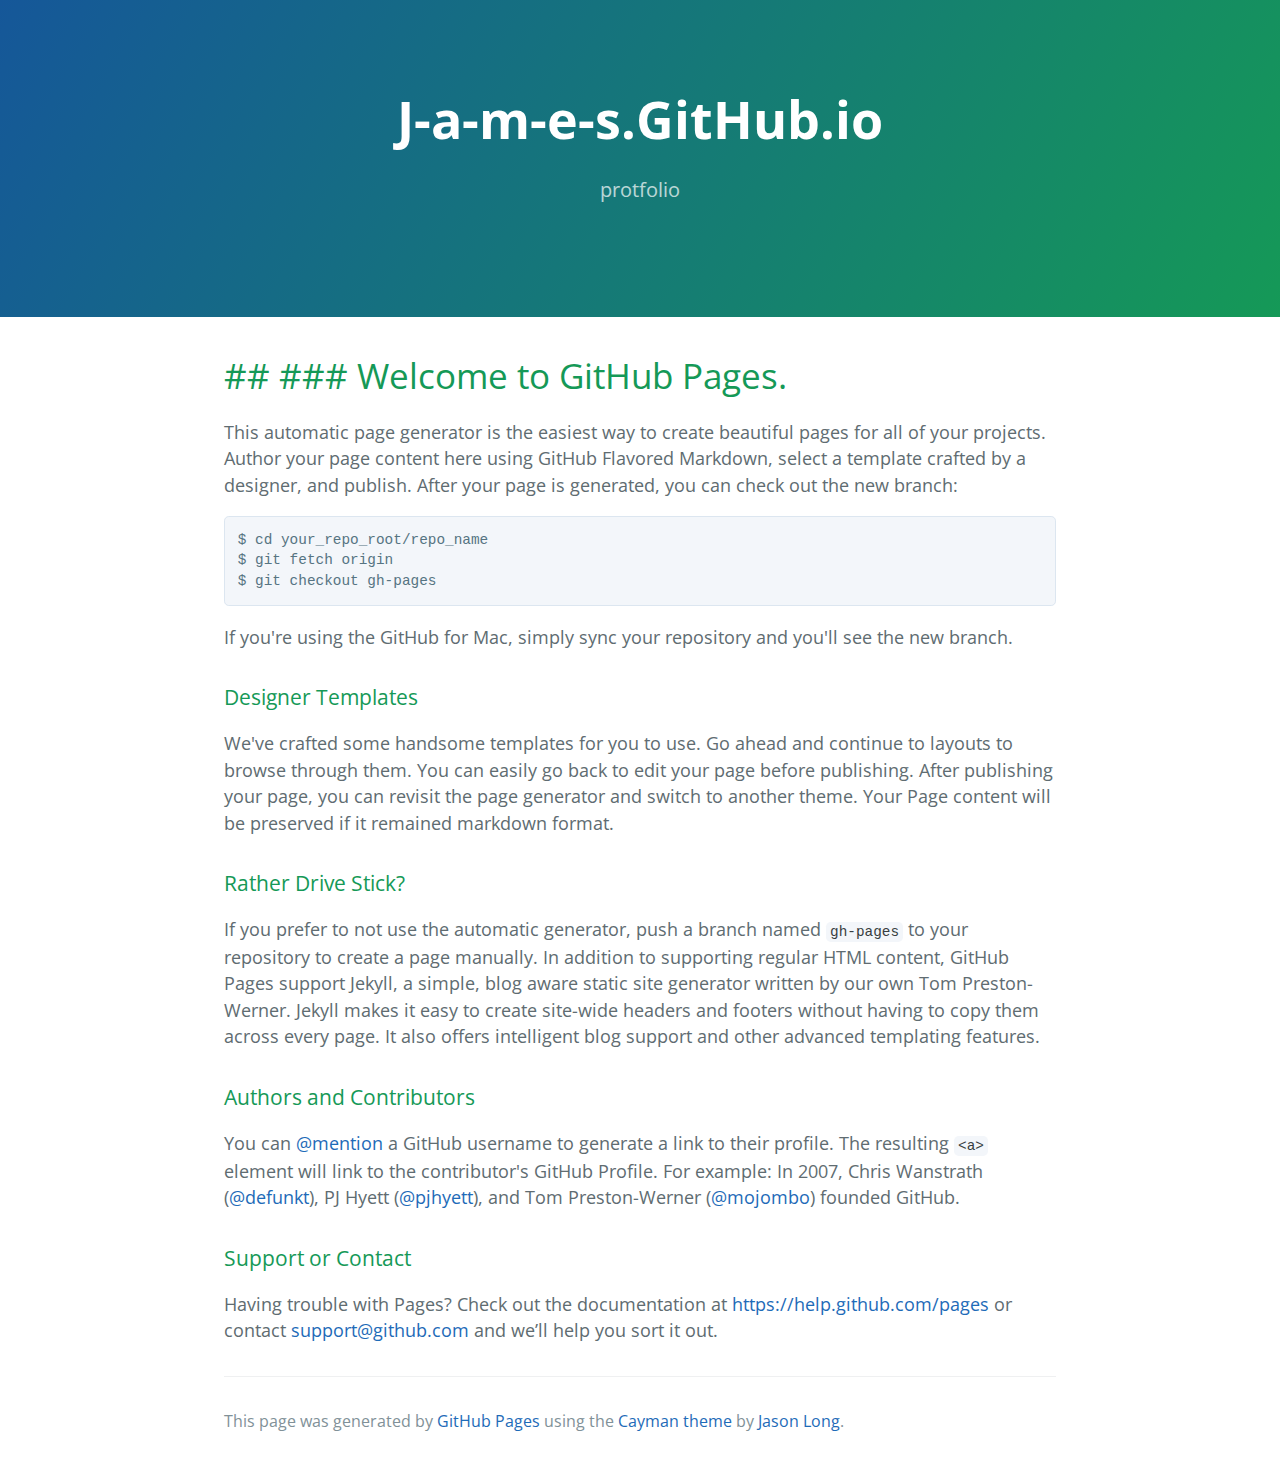
==== commit cd54bfbe: "Replace master branch with page content via GitHub" ====
--- a/index.html
+++ b/index.html
@@ -1,38 +1,22 @@
-<!doctype html>
-<html>
+<!DOCTYPE html>
+<html lang="en-us">
   <head>
-    <meta charset="utf-8">
-    <meta http-equiv="X-UA-Compatible" content="chrome=1">
+    <meta charset="UTF-8">
     <title>J-a-m-e-s.GitHub.io by j-a-m-e-s</title>
-    <link rel="stylesheet" href="stylesheets/styles.css">
-    <link rel="stylesheet" href="stylesheets/github-dark.css">
-    <script src="https://ajax.googleapis.com/ajax/libs/jquery/1.7.1/jquery.min.js"></script>
-    <script src="javascripts/main.js"></script>
-    <!--[if lt IE 9]>
-      <script src="//html5shiv.googlecode.com/svn/trunk/html5.js"></script>
-    <![endif]-->
-    <meta name="viewport" content="width=device-width, initial-scale=1, user-scalable=no">
-
+    <meta name="viewport" content="width=device-width, initial-scale=1">
+    <link rel="stylesheet" type="text/css" href="stylesheets/normalize.css" media="screen">
+    <link href='http://fonts.googleapis.com/css?family=Open+Sans:400,700' rel='stylesheet' type='text/css'>
+    <link rel="stylesheet" type="text/css" href="stylesheets/stylesheet.css" media="screen">
+    <link rel="stylesheet" type="text/css" href="stylesheets/github-light.css" media="screen">
   </head>
   <body>
+    <section class="page-header">
+      <h1 class="project-name">J-a-m-e-s.GitHub.io</h1>
+      <h2 class="project-tagline">protfolio</h2>
+    </section>
 
-      <header>
-        <h1>J-a-m-e-s.GitHub.io</h1>
-        <p>protfolio</p>
-      </header>
-
-      <div id="banner">
-        <span id="logo"></span>
-
-        <a href="https://github.com/j-a-m-e-s" class="button fork"><strong>View On GitHub</strong></a>
-      </div><!-- end banner -->
-
-    <div class="wrapper">
-      <nav>
-        <ul></ul>
-      </nav>
-      <section>
-        <h1>
+    <section class="main-content">
+      <h1>
 <a id="--welcome-to-github-pages" class="anchor" href="#--welcome-to-github-pages" aria-hidden="true"><span class="octicon octicon-link"></span></a>## ### Welcome to GitHub Pages.</h1>
 
 <p>This automatic page generator is the easiest way to create beautiful pages for all of your projects. Author your page content here using GitHub Flavored Markdown, select a template crafted by a designer, and publish. After your page is generated, you can check out the new branch:</p>
@@ -63,12 +47,15 @@
 <a id="support-or-contact" class="anchor" href="#support-or-contact" aria-hidden="true"><span class="octicon octicon-link"></span></a>Support or Contact</h3>
 
 <p>Having trouble with Pages? Check out the documentation at <a href="https://help.github.com/pages">https://help.github.com/pages</a> or contact <a href="mailto:support@github.com">support@github.com</a> and we’ll help you sort it out.</p>
-      </section>
-      <footer>
-        <p><small>Hosted on GitHub Pages &mdash; Theme by <a href="https://twitter.com/michigangraham">mattgraham</a></small></p>
+
+      <footer class="site-footer">
+
+        <span class="site-footer-credits">This page was generated by <a href="https://pages.github.com">GitHub Pages</a> using the <a href="https://github.com/jasonlong/cayman-theme">Cayman theme</a> by <a href="https://twitter.com/jasonlong">Jason Long</a>.</span>
       </footer>
-    </div>
-    <!--[if !IE]><script>fixScale(document);</script><![endif]-->
-    
+
+    </section>
+
+  
   </body>
 </html>
+
--- a/stylesheets/stylesheet.css
+++ b/stylesheets/stylesheet.css
@@ -0,0 +1,245 @@
+* {
+  box-sizing: border-box; }
+
+body {
+  padding: 0;
+  margin: 0;
+  font-family: "Open Sans", "Helvetica Neue", Helvetica, Arial, sans-serif;
+  font-size: 16px;
+  line-height: 1.5;
+  color: #606c71; }
+
+a {
+  color: #1e6bb8;
+  text-decoration: none; }
+  a:hover {
+    text-decoration: underline; }
+
+.btn {
+  display: inline-block;
+  margin-bottom: 1rem;
+  color: rgba(255, 255, 255, 0.7);
+  background-color: rgba(255, 255, 255, 0.08);
+  border-color: rgba(255, 255, 255, 0.2);
+  border-style: solid;
+  border-width: 1px;
+  border-radius: 0.3rem;
+  transition: color 0.2s, background-color 0.2s, border-color 0.2s; }
+  .btn + .btn {
+    margin-left: 1rem; }
+
+.btn:hover {
+  color: rgba(255, 255, 255, 0.8);
+  text-decoration: none;
+  background-color: rgba(255, 255, 255, 0.2);
+  border-color: rgba(255, 255, 255, 0.3); }
+
+@media screen and (min-width: 64em) {
+  .btn {
+    padding: 0.75rem 1rem; } }
+
+@media screen and (min-width: 42em) and (max-width: 64em) {
+  .btn {
+    padding: 0.6rem 0.9rem;
+    font-size: 0.9rem; } }
+
+@media screen and (max-width: 42em) {
+  .btn {
+    display: block;
+    width: 100%;
+    padding: 0.75rem;
+    font-size: 0.9rem; }
+    .btn + .btn {
+      margin-top: 1rem;
+      margin-left: 0; } }
+
+.page-header {
+  color: #fff;
+  text-align: center;
+  background-color: #159957;
+  background-image: linear-gradient(120deg, #155799, #159957); }
+
+@media screen and (min-width: 64em) {
+  .page-header {
+    padding: 5rem 6rem; } }
+
+@media screen and (min-width: 42em) and (max-width: 64em) {
+  .page-header {
+    padding: 3rem 4rem; } }
+
+@media screen and (max-width: 42em) {
+  .page-header {
+    padding: 2rem 1rem; } }
+
+.project-name {
+  margin-top: 0;
+  margin-bottom: 0.1rem; }
+
+@media screen and (min-width: 64em) {
+  .project-name {
+    font-size: 3.25rem; } }
+
+@media screen and (min-width: 42em) and (max-width: 64em) {
+  .project-name {
+    font-size: 2.25rem; } }
+
+@media screen and (max-width: 42em) {
+  .project-name {
+    font-size: 1.75rem; } }
+
+.project-tagline {
+  margin-bottom: 2rem;
+  font-weight: normal;
+  opacity: 0.7; }
+
+@media screen and (min-width: 64em) {
+  .project-tagline {
+    font-size: 1.25rem; } }
+
+@media screen and (min-width: 42em) and (max-width: 64em) {
+  .project-tagline {
+    font-size: 1.15rem; } }
+
+@media screen and (max-width: 42em) {
+  .project-tagline {
+    font-size: 1rem; } }
+
+.main-content :first-child {
+  margin-top: 0; }
+.main-content img {
+  max-width: 100%; }
+.main-content h1, .main-content h2, .main-content h3, .main-content h4, .main-content h5, .main-content h6 {
+  margin-top: 2rem;
+  margin-bottom: 1rem;
+  font-weight: normal;
+  color: #159957; }
+.main-content p {
+  margin-bottom: 1em; }
+.main-content code {
+  padding: 2px 4px;
+  font-family: Consolas, "Liberation Mono", Menlo, Courier, monospace;
+  font-size: 0.9rem;
+  color: #383e41;
+  background-color: #f3f6fa;
+  border-radius: 0.3rem; }
+.main-content pre {
+  padding: 0.8rem;
+  margin-top: 0;
+  margin-bottom: 1rem;
+  font: 1rem Consolas, "Liberation Mono", Menlo, Courier, monospace;
+  color: #567482;
+  word-wrap: normal;
+  background-color: #f3f6fa;
+  border: solid 1px #dce6f0;
+  border-radius: 0.3rem; }
+  .main-content pre > code {
+    padding: 0;
+    margin: 0;
+    font-size: 0.9rem;
+    color: #567482;
+    word-break: normal;
+    white-space: pre;
+    background: transparent;
+    border: 0; }
+.main-content .highlight {
+  margin-bottom: 1rem; }
+  .main-content .highlight pre {
+    margin-bottom: 0;
+    word-break: normal; }
+.main-content .highlight pre, .main-content pre {
+  padding: 0.8rem;
+  overflow: auto;
+  font-size: 0.9rem;
+  line-height: 1.45;
+  border-radius: 0.3rem; }
+.main-content pre code, .main-content pre tt {
+  display: inline;
+  max-width: initial;
+  padding: 0;
+  margin: 0;
+  overflow: initial;
+  line-height: inherit;
+  word-wrap: normal;
+  background-color: transparent;
+  border: 0; }
+  .main-content pre code:before, .main-content pre code:after, .main-content pre tt:before, .main-content pre tt:after {
+    content: normal; }
+.main-content ul, .main-content ol {
+  margin-top: 0; }
+.main-content blockquote {
+  padding: 0 1rem;
+  margin-left: 0;
+  color: #819198;
+  border-left: 0.3rem solid #dce6f0; }
+  .main-content blockquote > :first-child {
+    margin-top: 0; }
+  .main-content blockquote > :last-child {
+    margin-bottom: 0; }
+.main-content table {
+  display: block;
+  width: 100%;
+  overflow: auto;
+  word-break: normal;
+  word-break: keep-all; }
+  .main-content table th {
+    font-weight: bold; }
+  .main-content table th, .main-content table td {
+    padding: 0.5rem 1rem;
+    border: 1px solid #e9ebec; }
+.main-content dl {
+  padding: 0; }
+  .main-content dl dt {
+    padding: 0;
+    margin-top: 1rem;
+    font-size: 1rem;
+    font-weight: bold; }
+  .main-content dl dd {
+    padding: 0;
+    margin-bottom: 1rem; }
+.main-content hr {
+  height: 2px;
+  padding: 0;
+  margin: 1rem 0;
+  background-color: #eff0f1;
+  border: 0; }
+
+@media screen and (min-width: 64em) {
+  .main-content {
+    max-width: 64rem;
+    padding: 2rem 6rem;
+    margin: 0 auto;
+    font-size: 1.1rem; } }
+
+@media screen and (min-width: 42em) and (max-width: 64em) {
+  .main-content {
+    padding: 2rem 4rem;
+    font-size: 1.1rem; } }
+
+@media screen and (max-width: 42em) {
+  .main-content {
+    padding: 2rem 1rem;
+    font-size: 1rem; } }
+
+.site-footer {
+  padding-top: 2rem;
+  margin-top: 2rem;
+  border-top: solid 1px #eff0f1; }
+
+.site-footer-owner {
+  display: block;
+  font-weight: bold; }
+
+.site-footer-credits {
+  color: #819198; }
+
+@media screen and (min-width: 64em) {
+  .site-footer {
+    font-size: 1rem; } }
+
+@media screen and (min-width: 42em) and (max-width: 64em) {
+  .site-footer {
+    font-size: 1rem; } }
+
+@media screen and (max-width: 42em) {
+  .site-footer {
+    font-size: 0.9rem; } }
--- a/stylesheets/github-light.css
+++ b/stylesheets/github-light.css
@@ -0,0 +1,116 @@
+/*
+   Copyright 2014 GitHub Inc.
+
+   Licensed under the Apache License, Version 2.0 (the "License");
+   you may not use this file except in compliance with the License.
+   You may obtain a copy of the License at
+
+       http://www.apache.org/licenses/LICENSE-2.0
+
+   Unless required by applicable law or agreed to in writing, software
+   distributed under the License is distributed on an "AS IS" BASIS,
+   WITHOUT WARRANTIES OR CONDITIONS OF ANY KIND, either express or implied.
+   See the License for the specific language governing permissions and
+   limitations under the License.
+
+*/
+
+.pl-c /* comment */ {
+  color: #969896;
+}
+
+.pl-c1      /* constant, markup.raw, meta.diff.header, meta.module-reference, meta.property-name, support, support.constant, support.variable, variable.other.constant */,
+.pl-s .pl-v /* string variable */ {
+  color: #0086b3;
+}
+
+.pl-e  /* entity */,
+.pl-en /* entity.name */ {
+  color: #795da3;
+}
+
+.pl-s .pl-s1 /* string source */,
+.pl-smi      /* storage.modifier.import, storage.modifier.package, storage.type.java, variable.other, variable.parameter.function */ {
+  color: #333;
+}
+
+.pl-ent /* entity.name.tag */ {
+  color: #63a35c;
+}
+
+.pl-k /* keyword, storage, storage.type */ {
+  color: #a71d5d;
+}
+
+.pl-pds              /* punctuation.definition.string, string.regexp.character-class */,
+.pl-s                /* string */,
+.pl-s .pl-pse .pl-s1 /* string punctuation.section.embedded source */,
+.pl-sr               /* string.regexp */,
+.pl-sr .pl-cce       /* string.regexp constant.character.escape */,
+.pl-sr .pl-sra       /* string.regexp string.regexp.arbitrary-repitition */,
+.pl-sr .pl-sre       /* string.regexp source.ruby.embedded */ {
+  color: #183691;
+}
+
+.pl-v /* variable */ {
+  color: #ed6a43;
+}
+
+.pl-id /* invalid.deprecated */ {
+  color: #b52a1d;
+}
+
+.pl-ii /* invalid.illegal */ {
+  background-color: #b52a1d;
+  color: #f8f8f8;
+}
+
+.pl-sr .pl-cce /* string.regexp constant.character.escape */ {
+  color: #63a35c;
+  font-weight: bold;
+}
+
+.pl-ml /* markup.list */ {
+  color: #693a17;
+}
+
+.pl-mh        /* markup.heading */,
+.pl-mh .pl-en /* markup.heading entity.name */,
+.pl-ms        /* meta.separator */ {
+  color: #1d3e81;
+  font-weight: bold;
+}
+
+.pl-mq /* markup.quote */ {
+  color: #008080;
+}
+
+.pl-mi /* markup.italic */ {
+  color: #333;
+  font-style: italic;
+}
+
+.pl-mb /* markup.bold */ {
+  color: #333;
+  font-weight: bold;
+}
+
+.pl-md /* markup.deleted, meta.diff.header.from-file */ {
+  background-color: #ffecec;
+  color: #bd2c00;
+}
+
+.pl-mi1 /* markup.inserted, meta.diff.header.to-file */ {
+  background-color: #eaffea;
+  color: #55a532;
+}
+
+.pl-mdr /* meta.diff.range */ {
+  color: #795da3;
+  font-weight: bold;
+}
+
+.pl-mo /* meta.output */ {
+  color: #1d3e81;
+}
+
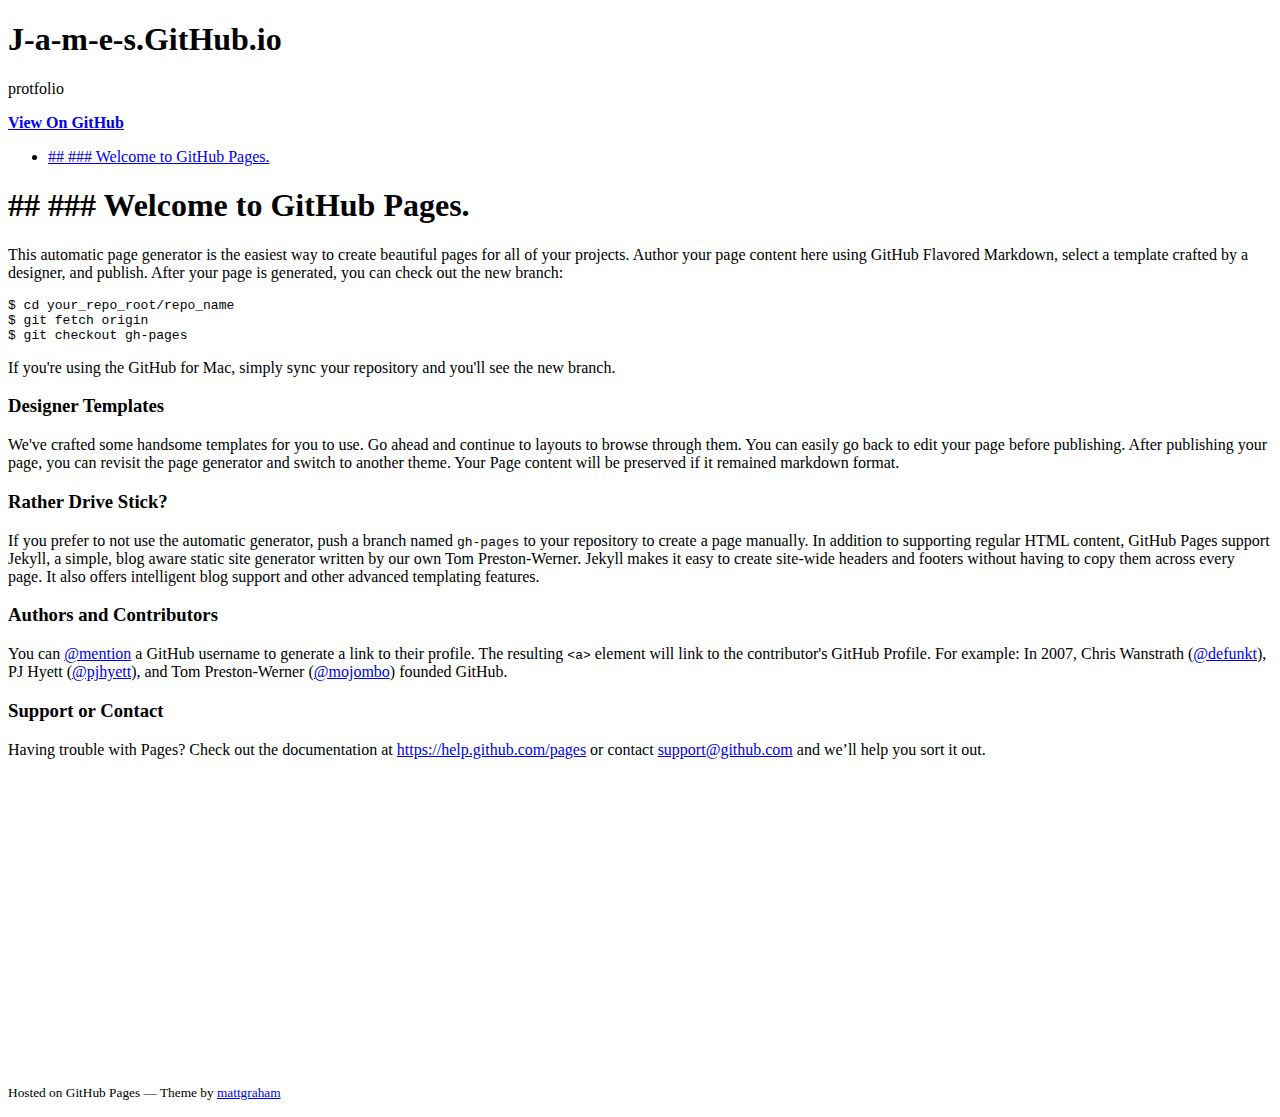
==== commit 0d5d12c7: "change" ====
--- a/index.html
+++ b/index.html
@@ -1,22 +1,38 @@
-<!DOCTYPE html>
-<html lang="en-us">
+<!doctype html>
+<html>
   <head>
-    <meta charset="UTF-8">
+    <meta charset="utf-8">
+    <meta http-equiv="X-UA-Compatible" content="chrome=1">
     <title>J-a-m-e-s.GitHub.io by j-a-m-e-s</title>
-    <meta name="viewport" content="width=device-width, initial-scale=1">
-    <link rel="stylesheet" type="text/css" href="stylesheets/normalize.css" media="screen">
-    <link href='http://fonts.googleapis.com/css?family=Open+Sans:400,700' rel='stylesheet' type='text/css'>
-    <link rel="stylesheet" type="text/css" href="stylesheets/stylesheet.css" media="screen">
-    <link rel="stylesheet" type="text/css" href="stylesheets/github-light.css" media="screen">
+    <link rel="stylesheet" href="stylesheets/styles.css">
+    <link rel="stylesheet" href="stylesheets/github-dark.css">
+    <script src="https://ajax.googleapis.com/ajax/libs/jquery/1.7.1/jquery.min.js"></script>
+    <script src="javascripts/main.js"></script>
+    <!--[if lt IE 9]>
+      <script src="//html5shiv.googlecode.com/svn/trunk/html5.js"></script>
+    <![endif]-->
+    <meta name="viewport" content="width=device-width, initial-scale=1, user-scalable=no">
+
   </head>
   <body>
-    <section class="page-header">
-      <h1 class="project-name">J-a-m-e-s.GitHub.io</h1>
-      <h2 class="project-tagline">protfolio</h2>
-    </section>
 
-    <section class="main-content">
-      <h1>
+      <header>
+        <h1>J-a-m-e-s.GitHub.io</h1>
+        <p>protfolio</p>
+      </header>
+
+      <div id="banner">
+        <span id="logo"></span>
+
+        <a href="https://github.com/j-a-m-e-s" class="button fork"><strong>View On GitHub</strong></a>
+      </div><!-- end banner -->
+
+    <div class="wrapper">
+      <nav>
+        <ul></ul>
+      </nav>
+      <section>
+        <h1>
 <a id="--welcome-to-github-pages" class="anchor" href="#--welcome-to-github-pages" aria-hidden="true"><span class="octicon octicon-link"></span></a>## ### Welcome to GitHub Pages.</h1>
 
 <p>This automatic page generator is the easiest way to create beautiful pages for all of your projects. Author your page content here using GitHub Flavored Markdown, select a template crafted by a designer, and publish. After your page is generated, you can check out the new branch:</p>
@@ -47,15 +63,12 @@
 <a id="support-or-contact" class="anchor" href="#support-or-contact" aria-hidden="true"><span class="octicon octicon-link"></span></a>Support or Contact</h3>
 
 <p>Having trouble with Pages? Check out the documentation at <a href="https://help.github.com/pages">https://help.github.com/pages</a> or contact <a href="mailto:support@github.com">support@github.com</a> and we’ll help you sort it out.</p>
-
-      <footer class="site-footer">
-
-        <span class="site-footer-credits">This page was generated by <a href="https://pages.github.com">GitHub Pages</a> using the <a href="https://github.com/jasonlong/cayman-theme">Cayman theme</a> by <a href="https://twitter.com/jasonlong">Jason Long</a>.</span>
+      </section>
+      <footer>
+        <p><small>Hosted on GitHub Pages &mdash; Theme by <a href="https://twitter.com/michigangraham">mattgraham</a></small></p>
       </footer>
-
-    </section>
-
-  
+    </div>
+    <!--[if !IE]><script>fixScale(document);</script><![endif]-->
+    
   </body>
 </html>
-
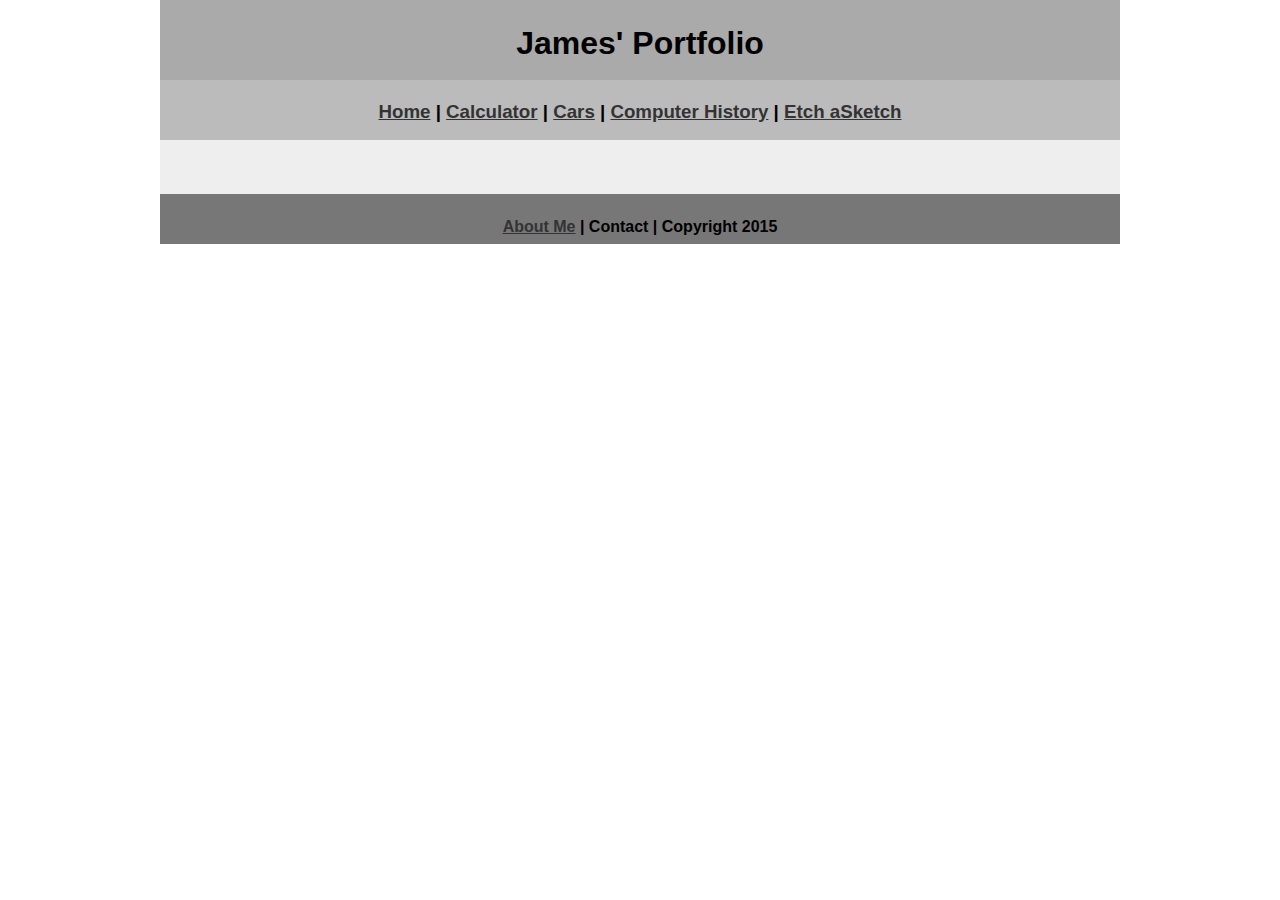
==== commit 0abef80a: "es" ====
--- a/index.html
+++ b/index.html
@@ -1,74 +1,25 @@
-<!doctype html>
-<html>
-  <head>
-    <meta charset="utf-8">
-    <meta http-equiv="X-UA-Compatible" content="chrome=1">
-    <title>J-a-m-e-s.GitHub.io by j-a-m-e-s</title>
-    <link rel="stylesheet" href="stylesheets/styles.css">
-    <link rel="stylesheet" href="stylesheets/github-dark.css">
-    <script src="https://ajax.googleapis.com/ajax/libs/jquery/1.7.1/jquery.min.js"></script>
-    <script src="javascripts/main.js"></script>
-    <!--[if lt IE 9]>
-      <script src="//html5shiv.googlecode.com/svn/trunk/html5.js"></script>
-    <![endif]-->
-    <meta name="viewport" content="width=device-width, initial-scale=1, user-scalable=no">
-
-  </head>
-  <body>
-
-      <header>
-        <h1>J-a-m-e-s.GitHub.io</h1>
-        <p>protfolio</p>
-      </header>
-
-      <div id="banner">
-        <span id="logo"></span>
-
-        <a href="https://github.com/j-a-m-e-s" class="button fork"><strong>View On GitHub</strong></a>
-      </div><!-- end banner -->
-
-    <div class="wrapper">
-      <nav>
-        <ul></ul>
-      </nav>
-      <section>
-        <h1>
-<a id="--welcome-to-github-pages" class="anchor" href="#--welcome-to-github-pages" aria-hidden="true"><span class="octicon octicon-link"></span></a>## ### Welcome to GitHub Pages.</h1>
-
-<p>This automatic page generator is the easiest way to create beautiful pages for all of your projects. Author your page content here using GitHub Flavored Markdown, select a template crafted by a designer, and publish. After your page is generated, you can check out the new branch:</p>
-
-<pre><code>$ cd your_repo_root/repo_name
-$ git fetch origin
-$ git checkout gh-pages
-</code></pre>
-
-<p>If you're using the GitHub for Mac, simply sync your repository and you'll see the new branch.</p>
-
-<h3>
-<a id="designer-templates" class="anchor" href="#designer-templates" aria-hidden="true"><span class="octicon octicon-link"></span></a>Designer Templates</h3>
-
-<p>We've crafted some handsome templates for you to use. Go ahead and continue to layouts to browse through them. You can easily go back to edit your page before publishing. After publishing your page, you can revisit the page generator and switch to another theme. Your Page content will be preserved if it remained markdown format.</p>
-
-<h3>
-<a id="rather-drive-stick" class="anchor" href="#rather-drive-stick" aria-hidden="true"><span class="octicon octicon-link"></span></a>Rather Drive Stick?</h3>
-
-<p>If you prefer to not use the automatic generator, push a branch named <code>gh-pages</code> to your repository to create a page manually. In addition to supporting regular HTML content, GitHub Pages support Jekyll, a simple, blog aware static site generator written by our own Tom Preston-Werner. Jekyll makes it easy to create site-wide headers and footers without having to copy them across every page. It also offers intelligent blog support and other advanced templating features.</p>
-
-<h3>
-<a id="authors-and-contributors" class="anchor" href="#authors-and-contributors" aria-hidden="true"><span class="octicon octicon-link"></span></a>Authors and Contributors</h3>
-
-<p>You can <a href="https://github.com/blog/821" class="user-mention">@mention</a> a GitHub username to generate a link to their profile. The resulting <code>&lt;a&gt;</code> element will link to the contributor's GitHub Profile. For example: In 2007, Chris Wanstrath (<a href="https://github.com/defunkt" class="user-mention">@defunkt</a>), PJ Hyett (<a href="https://github.com/pjhyett" class="user-mention">@pjhyett</a>), and Tom Preston-Werner (<a href="https://github.com/mojombo" class="user-mention">@mojombo</a>) founded GitHub.</p>
-
-<h3>
-<a id="support-or-contact" class="anchor" href="#support-or-contact" aria-hidden="true"><span class="octicon octicon-link"></span></a>Support or Contact</h3>
-
-<p>Having trouble with Pages? Check out the documentation at <a href="https://help.github.com/pages">https://help.github.com/pages</a> or contact <a href="mailto:support@github.com">support@github.com</a> and we’ll help you sort it out.</p>
-      </section>
-      <footer>
-        <p><small>Hosted on GitHub Pages &mdash; Theme by <a href="https://twitter.com/michigangraham">mattgraham</a></small></p>
-      </footer>
-    </div>
-    <!--[if !IE]><script>fixScale(document);</script><![endif]-->
-    
-  </body>
-</html>
+<!DOCTYPE html>
+<html class="homePage">
+<head>
+	<!-- This is a comment! Text here will be ignored by the browser. -->
+	<meta charset="UTF-8">
+	<title>portfolio</title>
+	<link href="myCSS.css" rel="stylesheet" type="text/css">
+</head>
+<body>
+<div class="container">
+  <div class="header">
+  	<h1>James' Portfolio</h1>
+  </div>
+  <div class="nav">
+    <h3><a href="index.html">Home</a> | <a href="calc.html">Calculator</a> | <a href="Cars.html">Cars</a> | <a href="computertimeline.html">Computer History</a> | <a href="Etch.html">Etch aSketch</a></h3>
+  </div>
+  <div class="content">
+    <p>&nbsp;</p>
+  </div>
+  <div class="footer">
+    <h4><a href="aboutme.html">About Me</a> | Contact | Copyright 2015 </h4>
+  </div>
+</div>
+</body>
+</html>--- a/myCSS.css
+++ b/myCSS.css
@@ -0,0 +1,61 @@
+@charset "UTF-8";
+/* This is a comment! Text here will be ignored by the browser. */
+body {
+     font: 100%/1.4 Verdana, Arial, Helvetica, sans-serif;
+     background-color: #FFFFFF;
+     margin: 0 auto;
+     padding: 0;
+     color: #000;
+}
+
+a:link {
+     color: #333333;
+}
+a:visited {
+     color: #AF9BD5;
+}
+a:hover, a:active, a:focus { 
+     text-decoration: underline;
+}
+.homePage {
+	background: #FFFFFF;
+}
+.container {
+	width: 960px;
+	margin: 0 auto;
+	
+}
+.header {
+	background: #AAAAAA;
+	text-align: center;
+	margin: 0px;
+	padding: 5;
+	float: left;
+	width: 100%;
+	height: 80px;
+	
+}
+.nav {
+	background: #BBBBBB;
+	margin: 0px;
+	padding: 5;
+	float: left;
+	width: 100%;
+	height: 60px;
+	text-align: center;
+}
+.content {
+	background: #EEEEEE;
+	margin: 0px;
+	float: left;
+	width: 100%;
+	text-align: center;
+}
+.footer {
+	background: #777777;
+	margin: 0px;
+	float: left;
+	width: 100%;
+	height: 50px;
+	text-align: center;
+}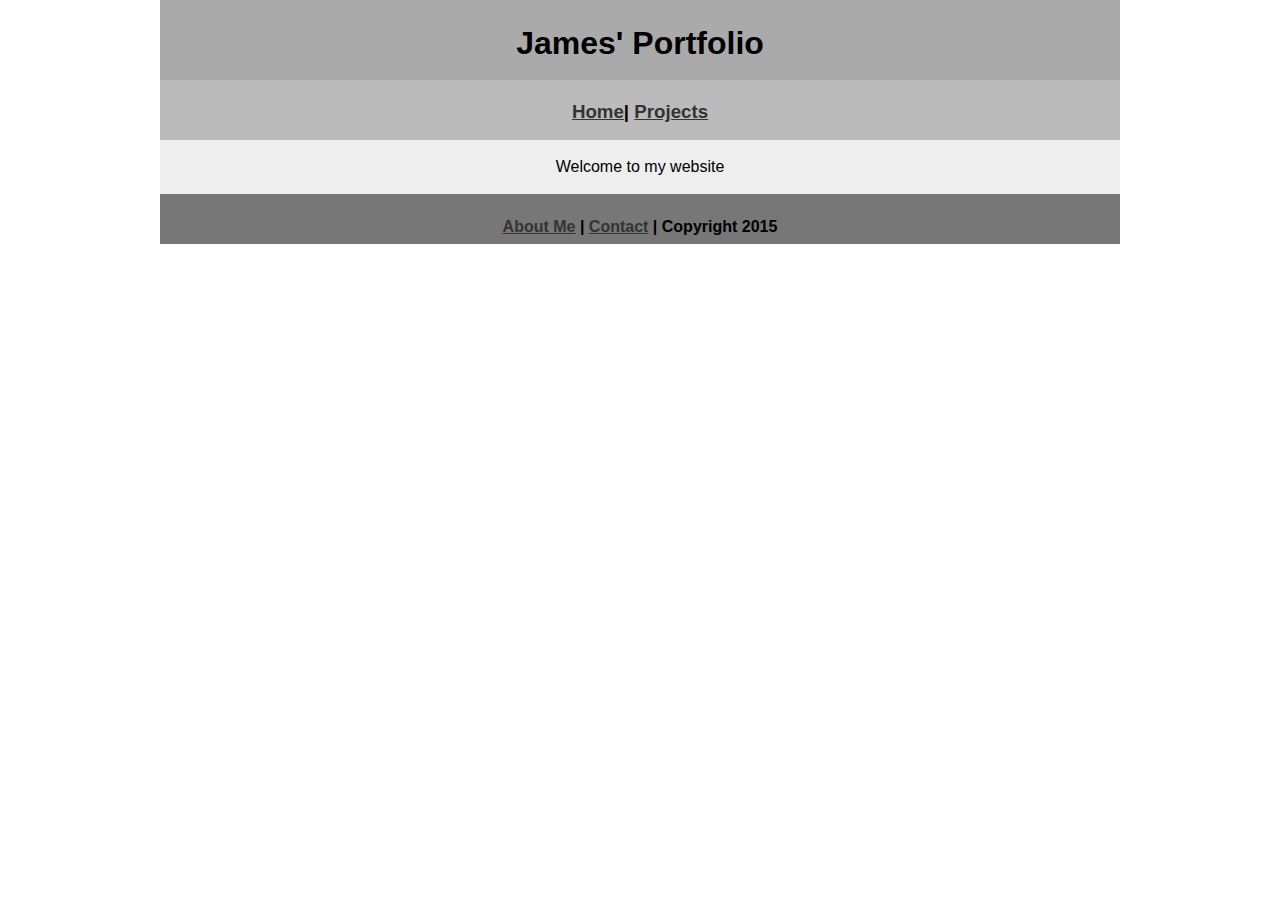
==== commit 1ef7590e: "change" ====
--- a/index.html
+++ b/index.html
@@ -12,13 +12,13 @@
   	<h1>James' Portfolio</h1>
   </div>
   <div class="nav">
-    <h3><a href="index.html">Home</a> | <a href="calc.html">Calculator</a> | <a href="Cars.html">Cars</a> | <a href="computertimeline.html">Computer History</a> | <a href="Etch.html">Etch aSketch</a></h3>
+    <h3><a href="index.html">Home</a>| <a href="projects.html">Projects</a></h3>
   </div>
   <div class="content">
-    <p>&nbsp;</p>
+    <p>Welcome to my website</p>
   </div>
   <div class="footer">
-    <h4><a href="aboutme.html">About Me</a> | Contact | Copyright 2015 </h4>
+    <h4><a href="aboutme.html">About Me</a> | <a href="contact.html">Contact</a> | Copyright 2015 </h4>
   </div>
 </div>
 </body>
